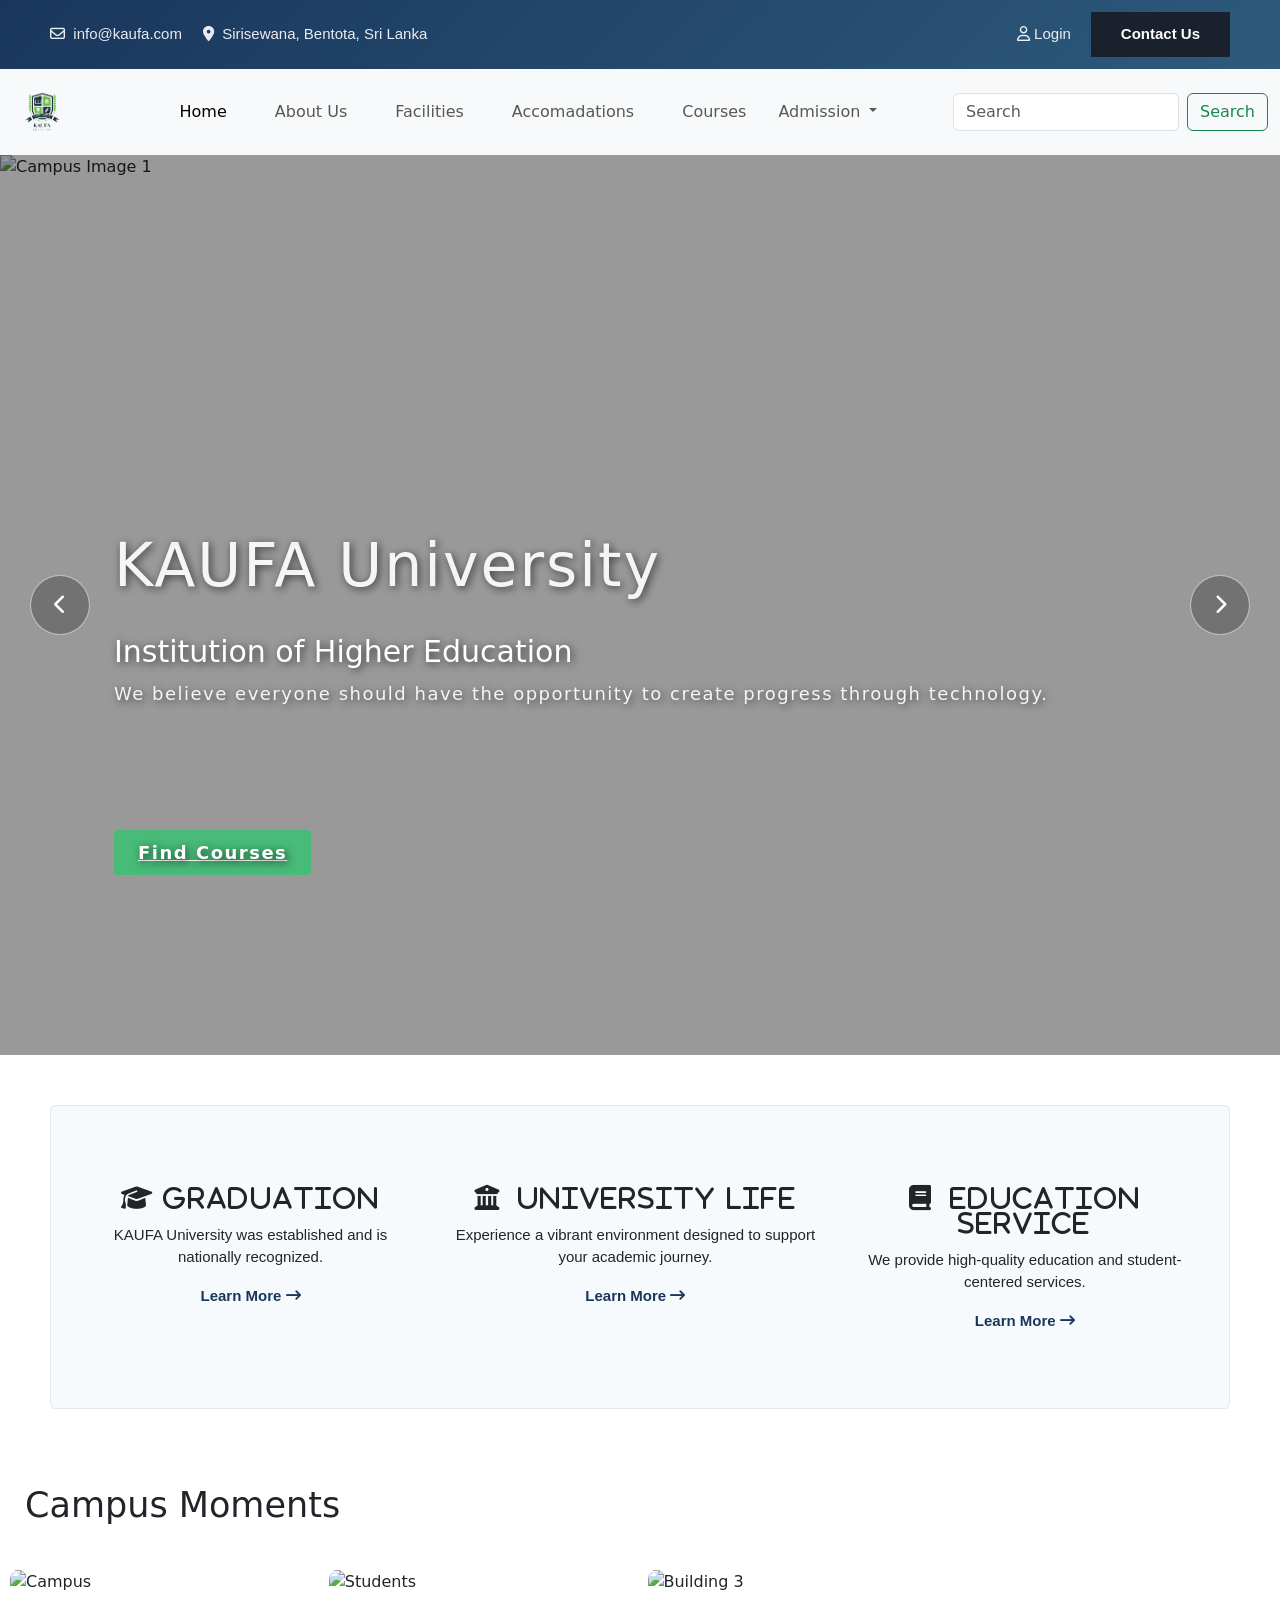
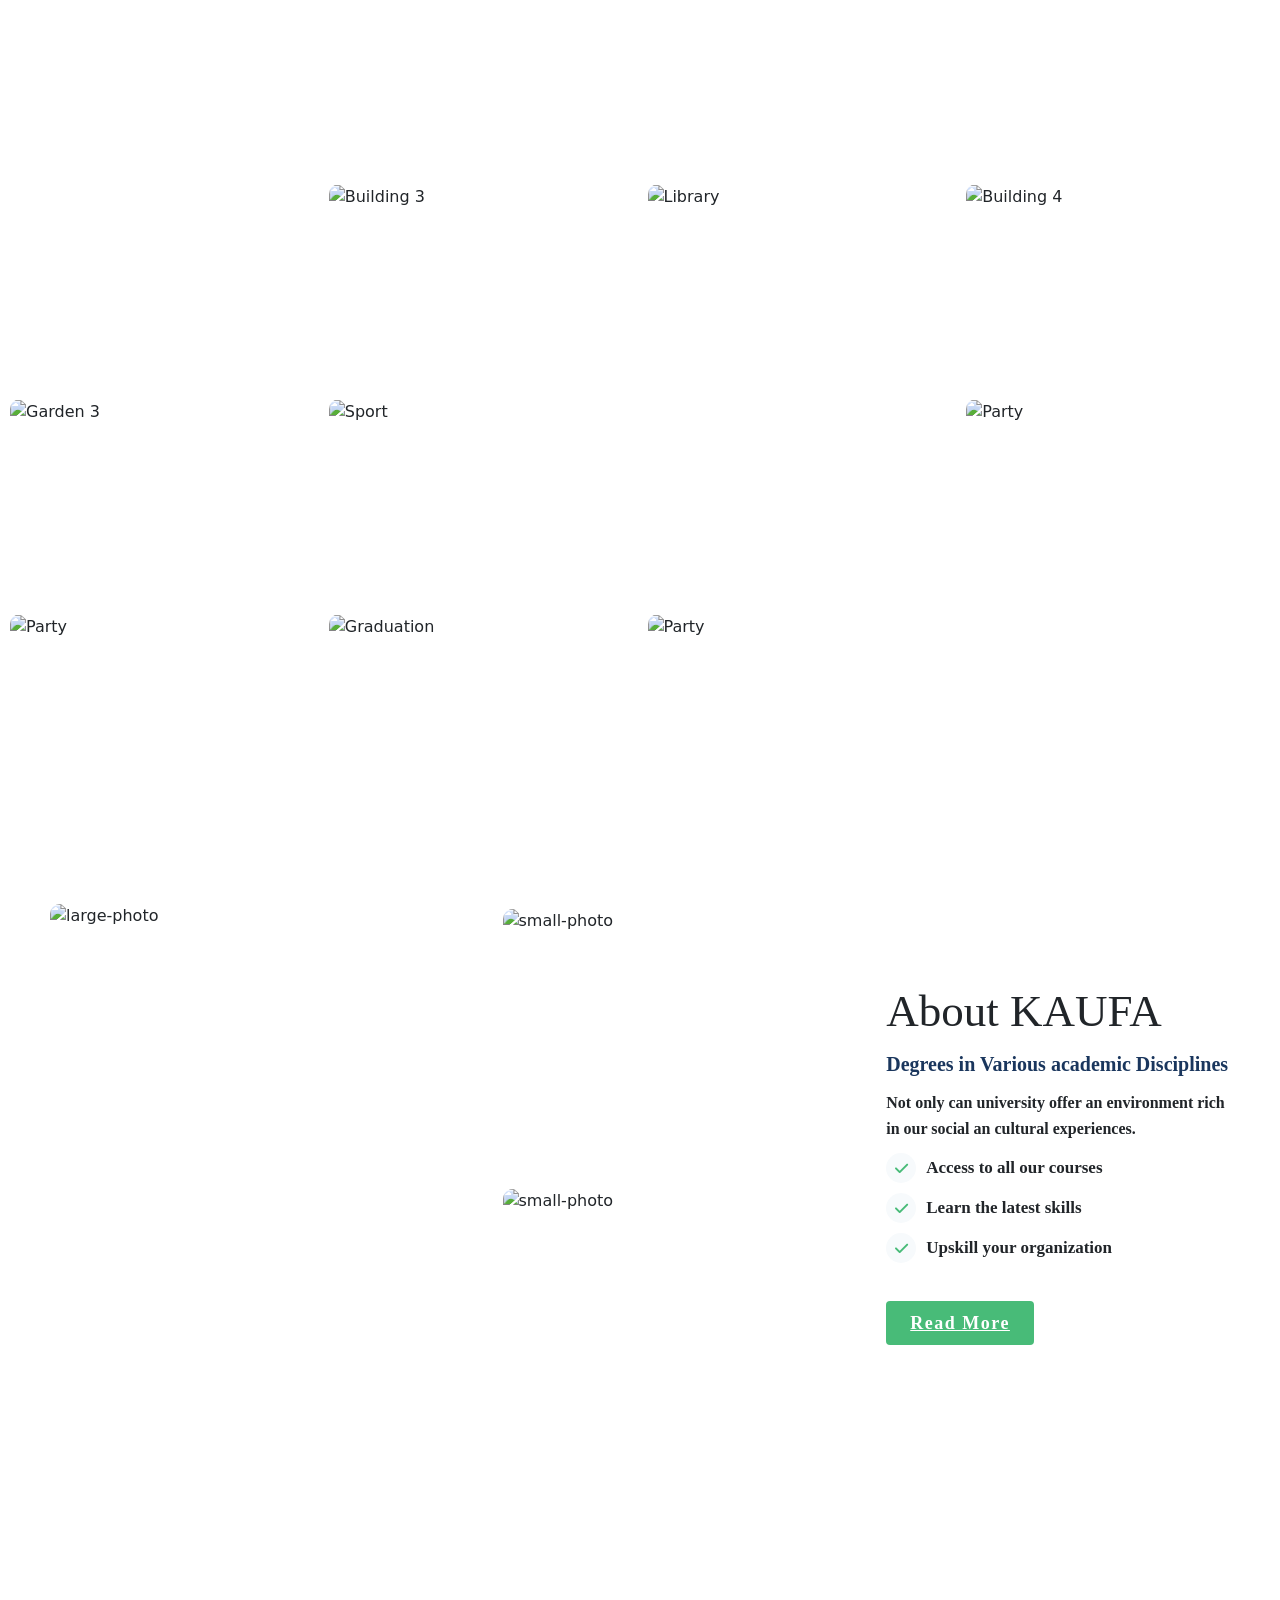
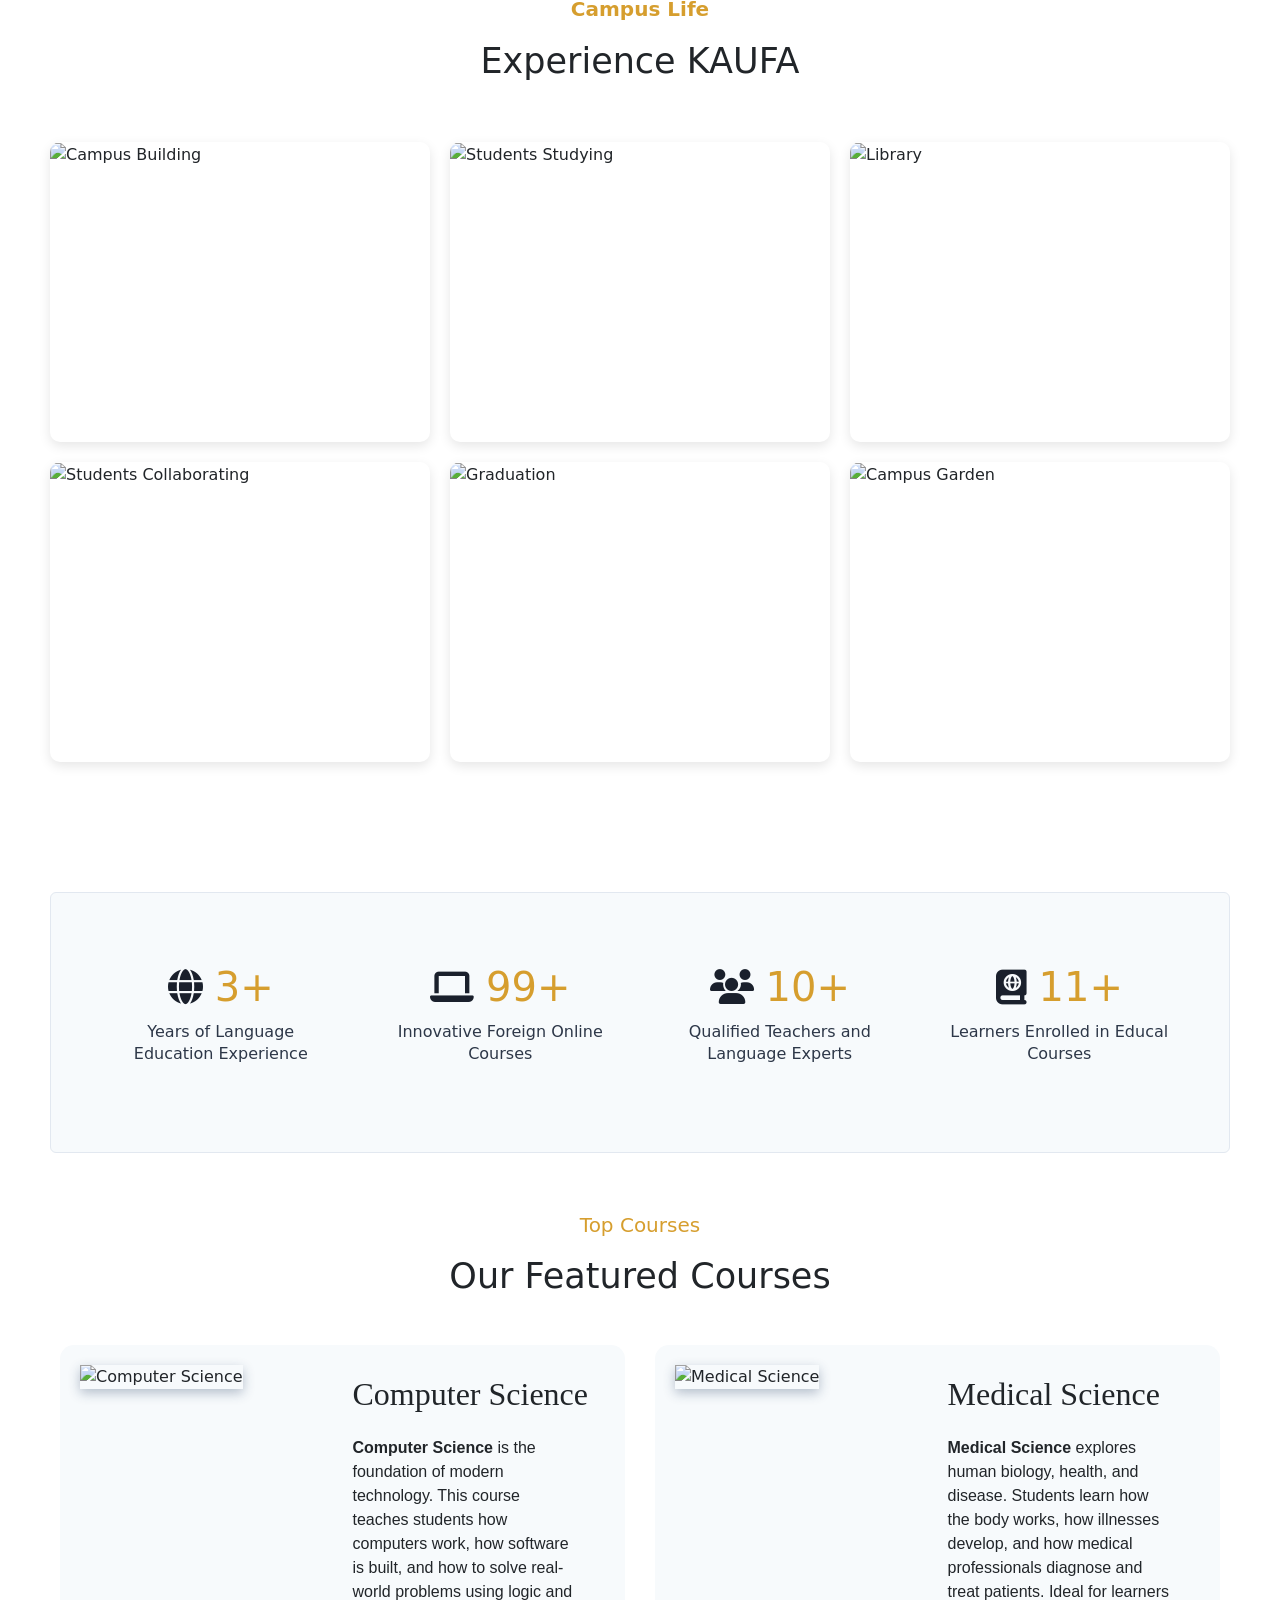
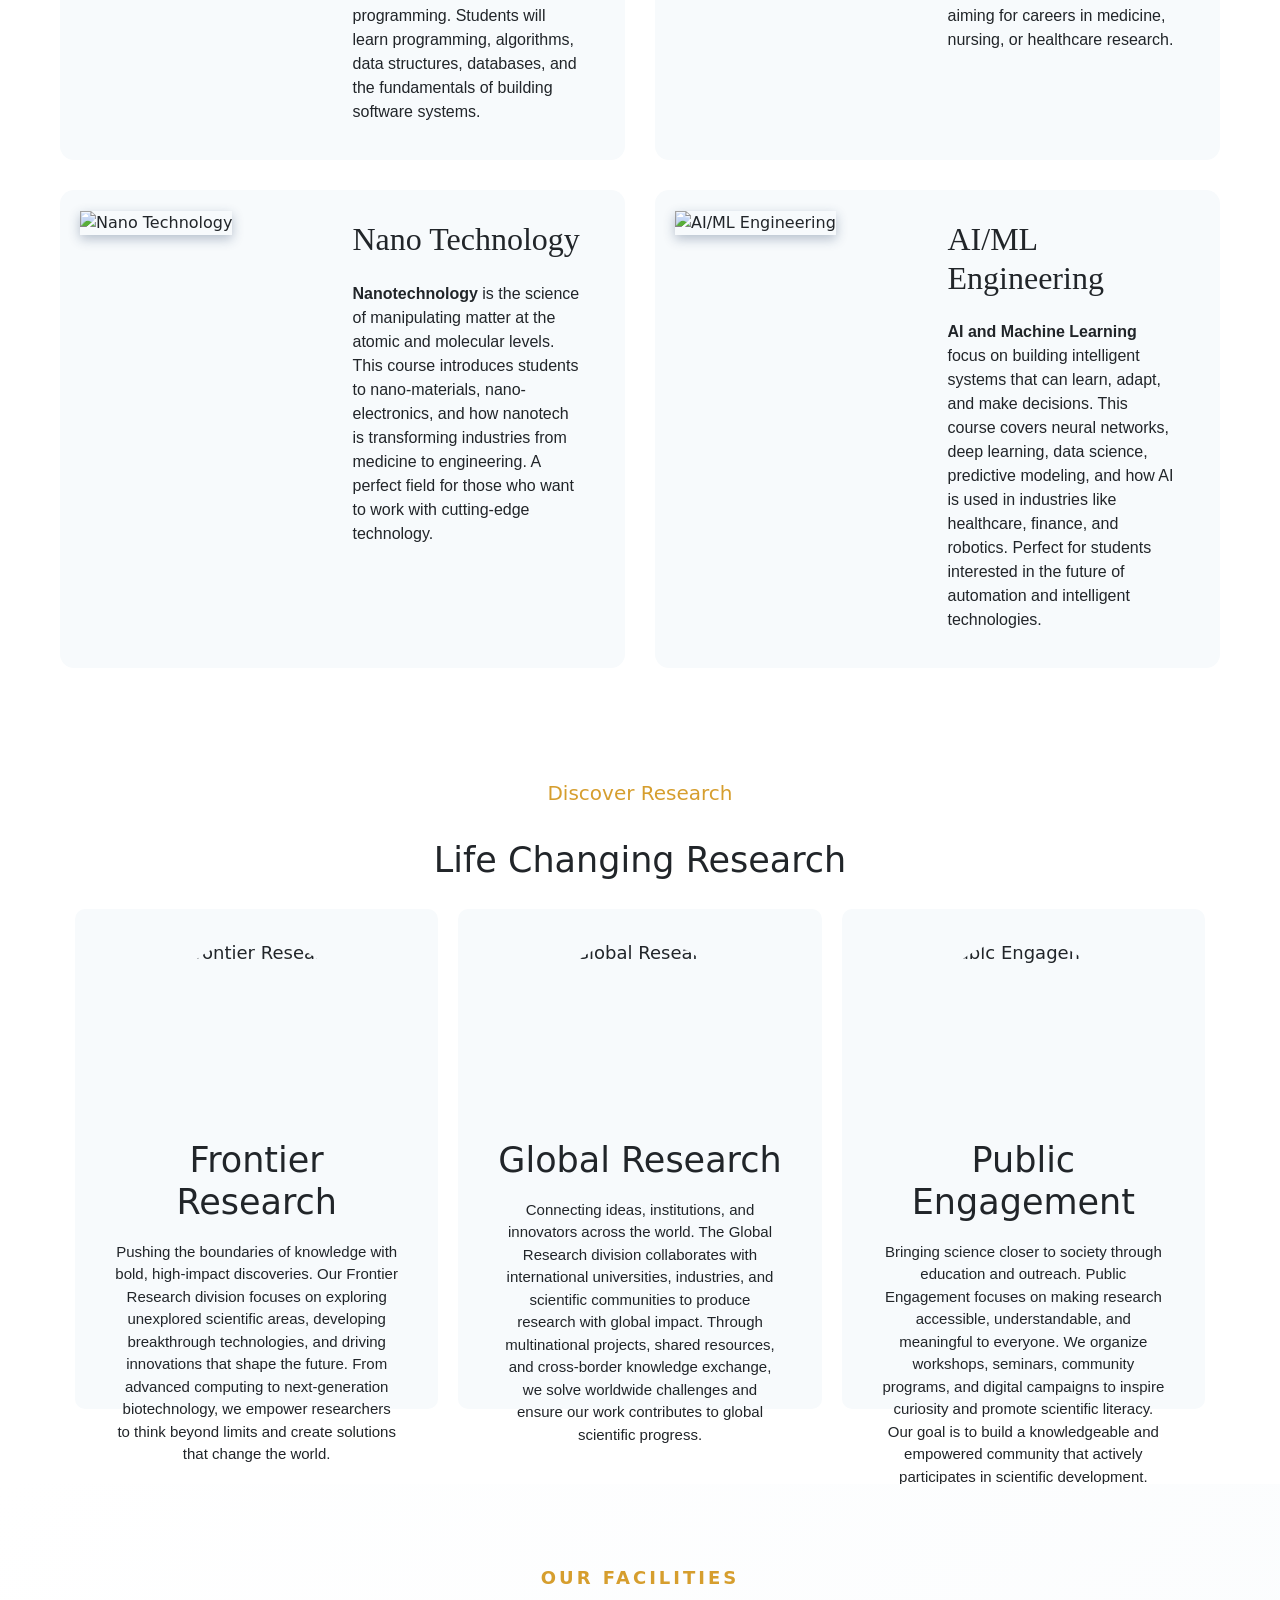
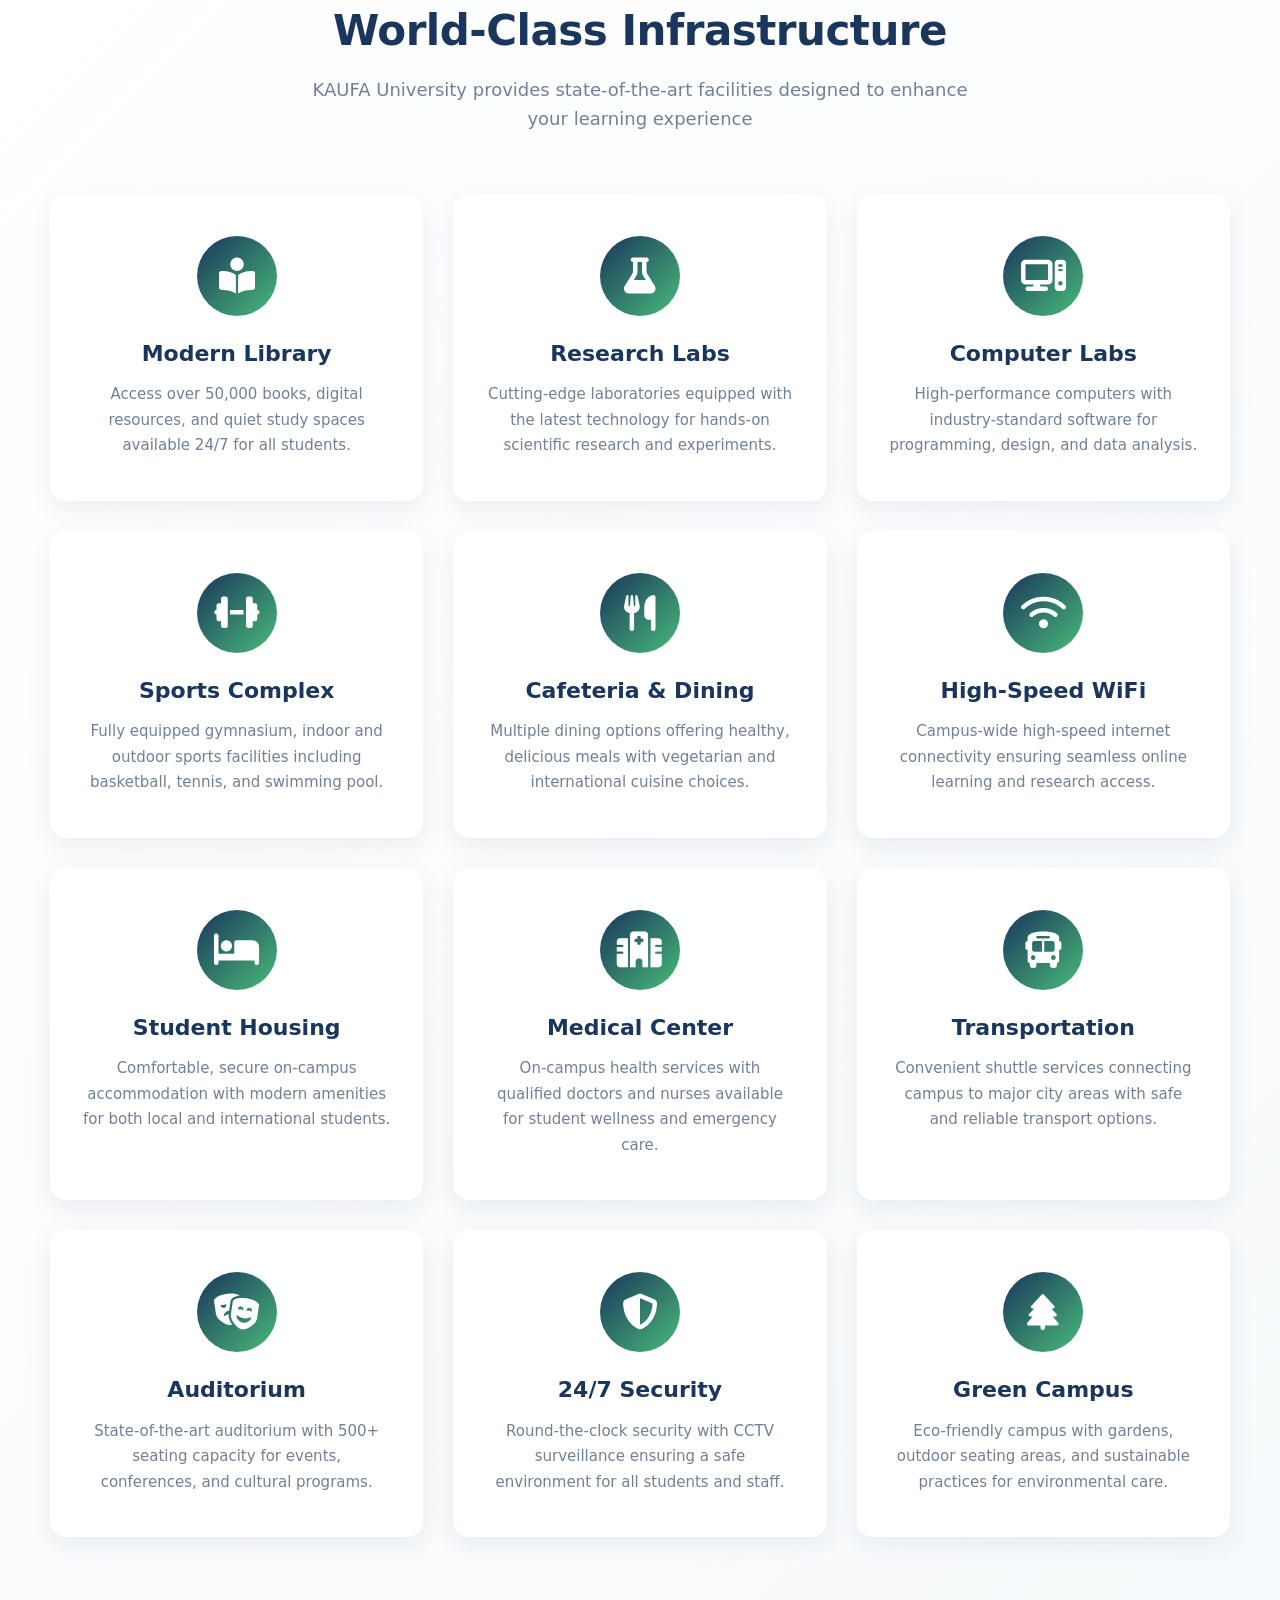
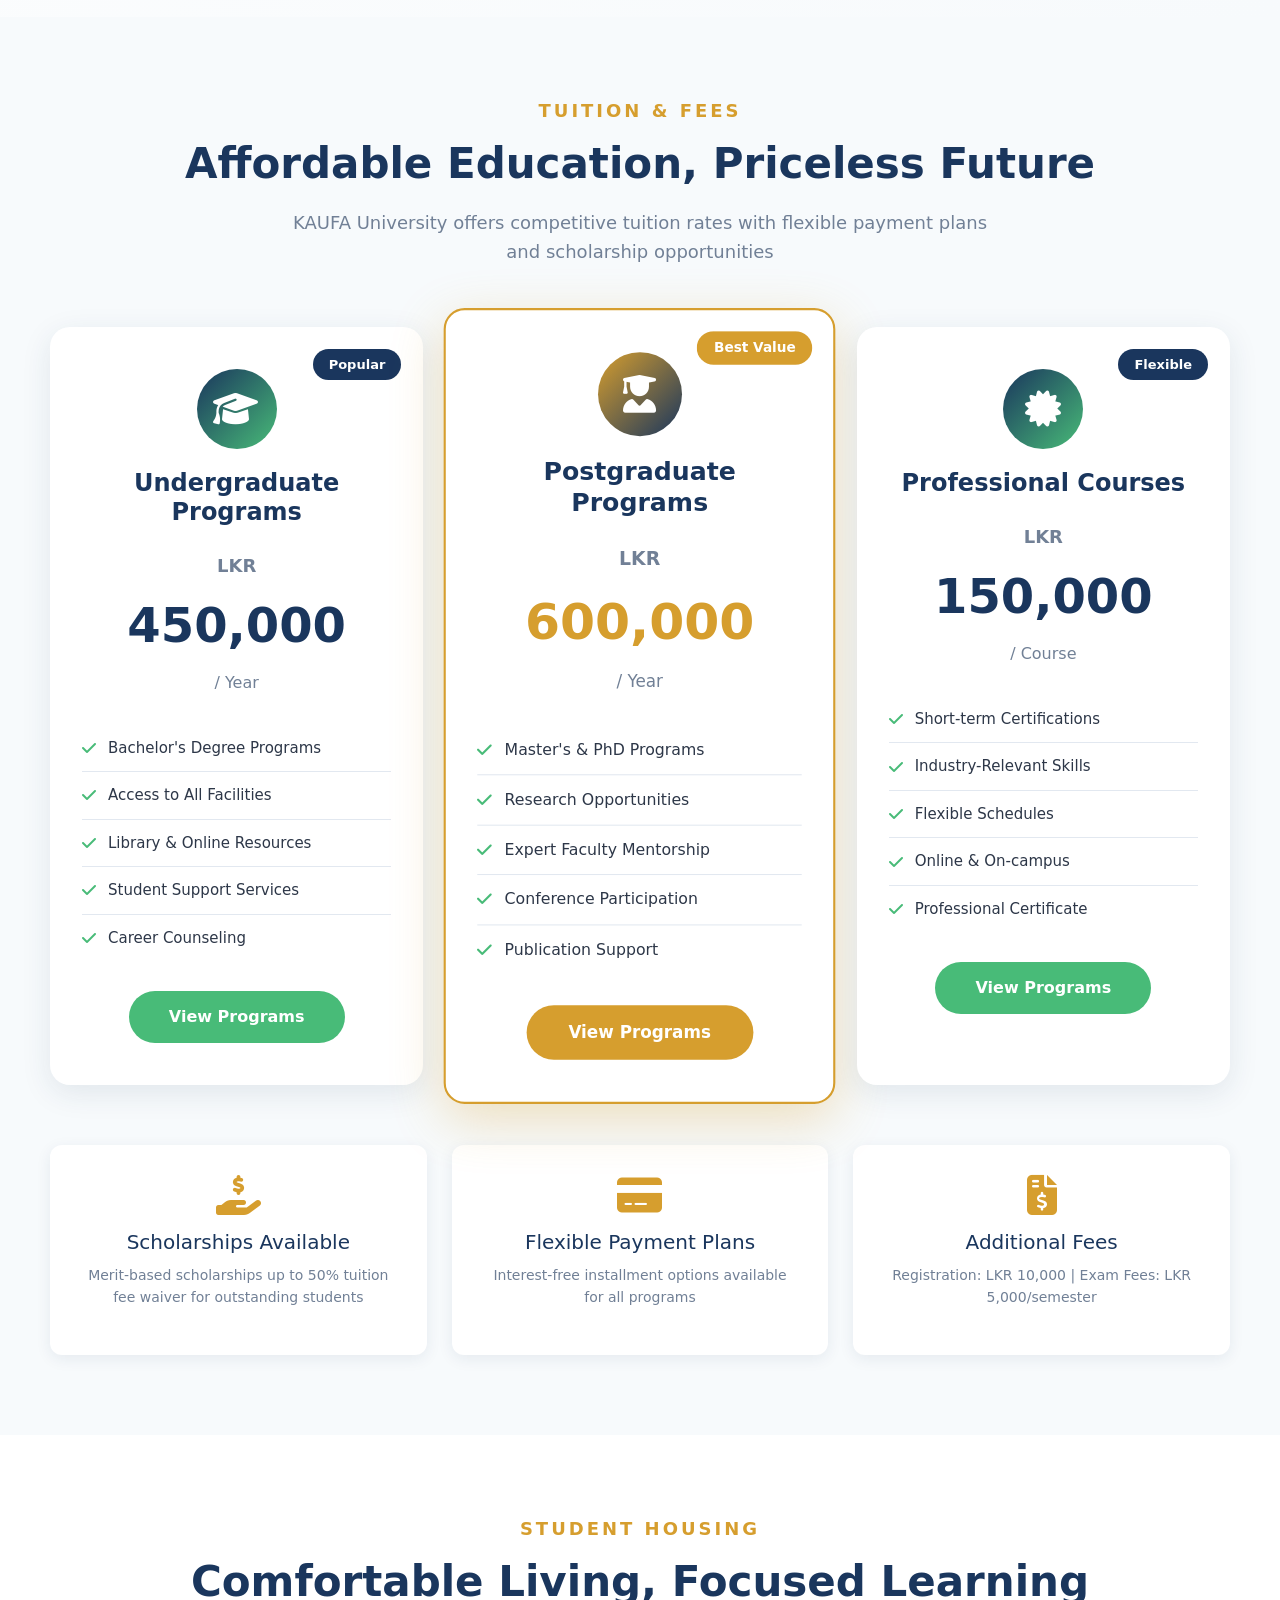
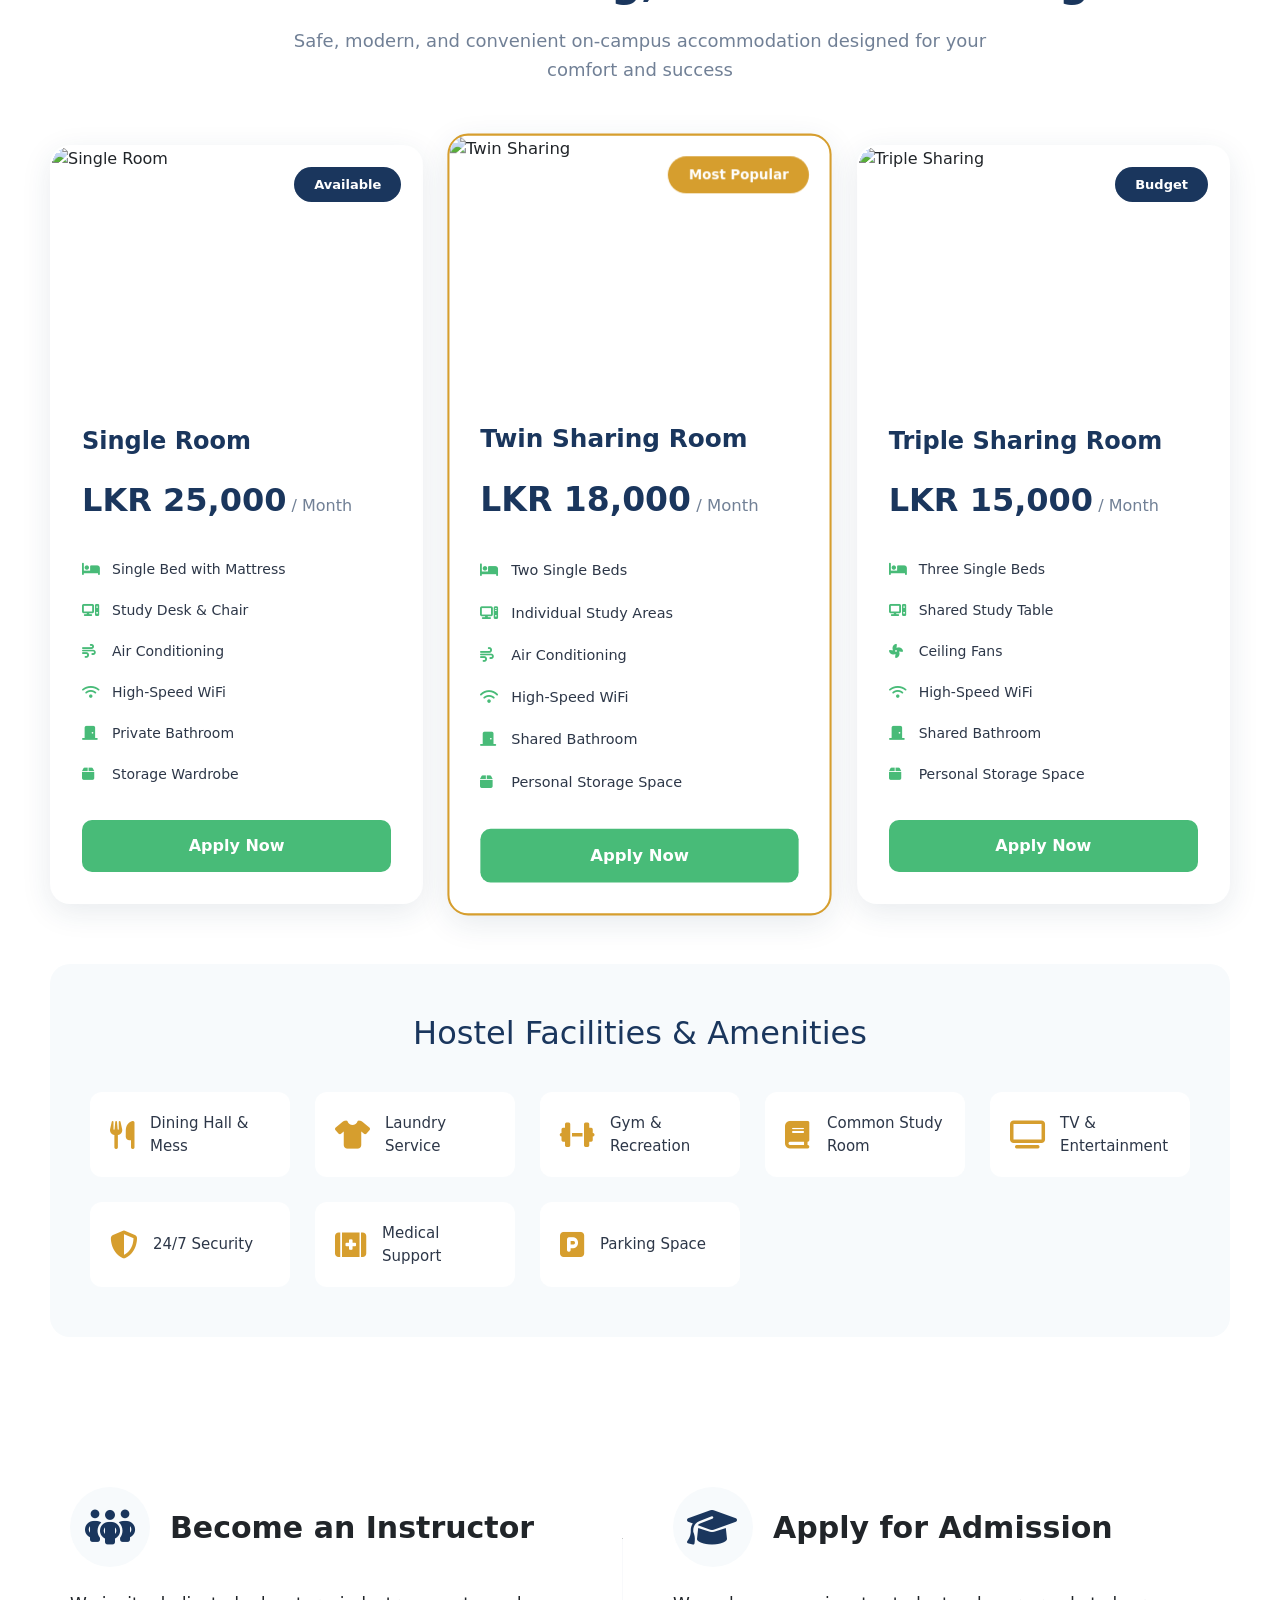
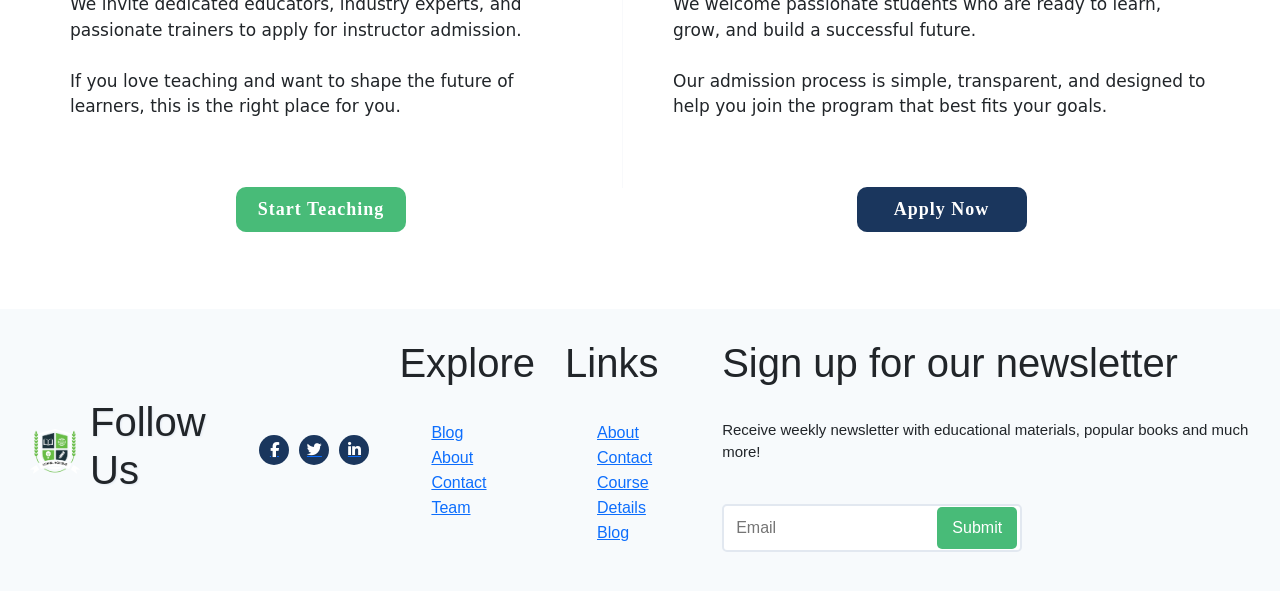
==== main.html @ 827d6838 "Initial commit" ====
<!DOCTYPE html>
<html lang="en">

<head>
    <meta charset="UTF-8">
    <meta name="viewport" content="width=device-width, initial-scale=1.0">

    <title>KAUFA - Learning Management System</title>

    <link rel="stylesheet" href="main.css">
    <script src="main.js" defer></script>

    <link rel="stylesheet" href="https://cdnjs.cloudflare.com/ajax/libs/font-awesome/6.5.2/css/all.min.css">

    <link rel="icon" type="image/png" href="2.png">
    <link href="https://cdn.jsdelivr.net/npm/bootstrap@5.3.8/dist/css/bootstrap.min.css" rel="stylesheet"
        integrity="sha384-sRIl4kxILFvY47J16cr9ZwB07vP4J8+LH7qKQnuqkuIAvNWLzeN8tE5YBujZqJLB" crossorigin="anonymous">
</head>

<body>

    <header>
        <div class="mail-location">
            <a href="mailto:info@kaufa.com"><i class="fa-regular fa-envelope"></i>&nbsp; info@kaufa.com</a>
            &nbsp;&nbsp;&nbsp;
            <a
                href="https://www.google.com/maps/place/Bentota/@6.4256562,79.9830582,14zdata=!3m1!4b1!4m6!3m5!1s0x3ae22e900168ca21:0x96c438f00a68c060!8m2!3d6.4187604!4d80.002455!16zL20vMGM3bDBn?entry=ttu&g_ep=EgoyMDI1MTEyMy4xIKXMDSoASAFQAw%3D%3D">
                <i class="fa-solid fa-location-dot"></i>&nbsp; Sirisewana, Bentota, Sri Lanka</a>
        </div>

        <div class="header-buttons">
            <div class="login-btn">
                <a href="login.html"><i class="fa-regular fa-user"></i>
                    <span>Login</span></a>
            </div>
            <a href="#contact-section"><button class="contact-btn">Contact Us</button></a>
        </div>
    </header>

    <nav class="navbar navbar-expand-lg bg-body-tertiary " >
        <div class="container-fluid">

            <a class="navbar-brand" href="main.html"><img src="1.png" alt="logo" style="height:60px; padding: 0; margin: 0;"></a>
            <button class="navbar-toggler" type="button" data-bs-toggle="collapse" data-bs-target="#navbarScroll"
                aria-controls="navbarScroll" aria-expanded="false" aria-label="Toggle navigation">
                <span class="navbar-toggler-icon"></span>
            </button>
            <div class="collapse navbar-collapse" id="navbarScroll">
                <ul class="navbar-nav mx-auto my-3 my-lg-2 navbar-nav-scroll" style="--bs-scroll-height: 170px; ">
                    <li class="nav-item mx-3">
                        <a class="nav-link active" aria-current="page" href="#home">Home</a>
                    </li>
                    <li class="nav-item mx-3">
                        <a class="nav-link" href="#about">About Us</a>
                    </li>
                    <li class="nav-item mx-3">
                        <a class="nav-link" href="#gallery-section">Facilities</a>
                    </li>
                    <li class="nav-item mx-3">
                        <a class="nav-link" href="#accommadation-section">Accomadations</a>
                    </li>
                    <li class="nav-item mx-3">
                        <a class="nav-link" href="#fees-section">Courses</a>
                    </li>
                    <li class="nav-item dropdown">
                        <a class="nav-link dropdown-toggle" href="#" role="button" data-bs-toggle="dropdown"
                            aria-expanded="false">
                            Admission
                        </a>
                        <ul class="dropdown-menu">
                            <li><a class="dropdown-item" href="#admission">Academic staff</a></li>
                            <li>
                                <hr class="dropdown-divider">
                            </li>
                            <li><a class="dropdown-item" href="#admission">Students</a></li>
                        </ul>
                    </li>
                </ul>
                <form class="d-flex" role="search">
                    <input class="form-control me-2" type="search" placeholder="Search" aria-label="Search" />
                    <button class="btn btn-outline-success" type="submit">Search</button>
                </form>
            </div>
        </div>
    </nav>

    <section id="home">
        <div class="slider">

            <div class="slide active">
                <img src="https://images.alphacoders.com/932/thumb-1920-932313.jpg" alt="Campus Image 1">
                <div class="slide-content">
                    <span>KAUFA University</span><br><br>
                    <h1>Institution of Higher Education</h1>
                    <p>We believe everyone should have the opportunity to create progress through technology.</p>
                    <br><br><br><br>
                    <a href="#courses-new" class="find-course">Find Courses</a>
                </div>
            </div>

            <div class="slide">
                <img src="https://www.ox.ac.uk/sites/files/oxford/styles/ow_medium_feature/s3/field/field_image_main/OUImages_100003_crop2.jpg?itok=IBW966Td"
                    alt="Campus Image 2">
                <div class="slide-content">
                    <span>KAUFA University</span><br><br>
                    <h1>Together we'll explore new things</h1>
                    <p>We believe everyone should have the opportunity to create progress through technology.</p>
                    <br><br><br><br>
                    <a href="#courses-new" class="find-course">Find Courses</a>
                </div>
            </div>

            <div class="slide">
                <img src="https://oxford.tours/wp-content/uploads/2022/09/oxford-university-sunset.jpg"
                    alt="Campus Image 3">
                <div class="slide-content">
                    <span>KAUFA University</span><br><br>
                    <h1>Learn without limits</h1>
                    <p>Start your learning journey with <b>KAUFA University</b>.</p><br><br><br><br>
                    <a href="#courses-new" class="find-course">Find Courses</a>
                </div>
            </div>

        </div>

        <button class="arrow arrow-left" onclick="changeSlide(-1)">
            <i class="fas fa-chevron-left"></i>
        </button>

        <button class="arrow arrow-right" onclick="changeSlide(1)">
            <i class="fas fa-chevron-right"></i>
        </button>
    </section>

    <section id="about">
        <div class="info-content">

            <div class="education">
                <i class="fa-solid fa-graduation-cap">&nbsp;Graduation</i>
                <p>KAUFA University was established and is nationally recognized.</p>
                <p><a href="blog.html">Learn More <i class="fa-solid fa-arrow-right-long"></i></a></p>
            </div>

            <div class="uni-life">
                <i class="fa-solid fa-building-columns">&nbsp; University Life</i>
                <p>Experience a vibrant environment designed to support your academic journey.</p>
                <p><a href="blog.html">Learn More <i class="fa-solid fa-arrow-right-long"></i></a></p>
            </div>

            <div class="edu-serv">
                <i class="fa-solid fa-book"> &nbsp;Education Service</i>
                <p>We provide high-quality education and student-centered services.</p>
                <p><a href="blog.html">Learn More <i class="fa-solid fa-arrow-right-long"></i></a></p>
            </div>

        </div>
        <div class="masonry-gallery">
            <h1>Campus Moments</h1>

            <div class="masonry-grid">
                <div class="masonry-item tall">
                    <img src="https://media.istockphoto.com/id/1779070756/photo/two-university-students-walk-down-campus-stairs.jpg?s=612x612&w=0&k=20&c=N7d2_6_aoPReJd9b6fUMG9xWwEj-yX9UG-qjdcIxws0="
                        alt="Campus" loading="lazy">
                </div>
                <div class="masonry-item">
                    <img src="https://www.usnews.com/dims4/USNEWS/79eb9d6/2147483647/thumbnail/970x647/quality/85/?url=https%3A%2F%2Fwww.usnews.com%2Fcmsmedia%2F9b%2F5a%2Fc2f5a4f84960a66aa9276432b51b%2Fgettyimages-1478520911.jpg"
                        alt="Students" loading="lazy">
                </div>
                <div class="masonry-item wide">
                    <img src="https://images.shiksha.com/mediadata/images/1533799020php51QuI1.jpeg" alt="Building 3" loading="lazy">
                </div>
                <div class="masonry-item">
                    <img src="https://erudera.com/media/images/2021_11_University-of-Washington.original.jpg"
                        alt="Building 3" loading="lazy">
                </div>
                <div class="masonry-item tall">
                    <img src="https://www.ox.ac.uk/sites/files/oxford/Library.jpg"
                        alt="Library" loading="lazy">
                </div>
                <div class="masonry-item">
                    <img src="https://illinois.edu/wp-content/uploads/2025/10/foellinger-auditorium-1024x682.jpeg"
                        alt="Building 4" loading="lazy">
                </div>
                <div class="masonry-item">
                    <img src="https://dynamic-media-cdn.tripadvisor.com/media/photo-o/16/1d/dc/f3/the-university-of-oxford.jpg?w=1200&h=-1&s=1"
                        alt="Garden 3" loading="lazy">
                </div>
                <div class="masonry-item">
                    <img src="https://www.mytutor.co.uk/blog/wp-content/uploads/2023/01/sport.jpeg" alt="Sport" loading="lazy">
                </div>
                <div class="masonry-item">
                    <img src="https://business.stthomas.edu/_media-library/opus-edge/events/images/opus-college-business-comedian-speaker.jpg"
                        alt="Party" loading="lazy">
                </div>
                <div class="masonry-item">
                    <img src="https://www.newcastle.edu.au/__data/assets/image/0009/1033947/events-header-nov-2024.jpg"
                        alt="Party" loading="lazy">
                </div>
                <div class="masonry-item">
                    <img src="https://events.gsu.edu/files/2024/08/commencement_cvc_poster-1080x720.jpg"
                        alt="Graduation" loading="lazy">
                </div>
                <div class="masonry-item">
                    <img src="https://www.qmul.ac.uk/media/qmul/undergraduate/openday/images/UG-Open-Day-800x800.jpg"
                        alt="Party" loading="lazy">
                </div>

            </div>
            </div>
        </section>






        <section class="photo-layout">

            <img src="https://wallpaperaccess.com/full/6592911.jpg" alt="large-photo" class="large-photo" loading="lazy">

            <div class="right-stack">
                <img src="https://students.duke.edu/wp-content/uploads/2022/06/Aug22_DI9A4560x-1.jpg" alt="small-photo"
                    class="small-photo" loading="lazy">
                <img src="https://www.cardiff.ac.uk/__data/assets/image/0018/480015/chemistry-students-in-lecture-theatre.jpeg"
                    alt="small-photo" class="small-photo" loading="lazy">
            </div>

            <div class="photo-content">
                <h1>About KAUFA</h1>
                <p class="topic">Degrees in Various academic Disciplines</p>
                <p>Not only can university offer an environment rich in our social an cultural experiences.</p>
                <div class="check-item">
                    <i class="fa-solid fa-check"></i>
                    <span>Access to all our courses</span>
                </div>

                <div class="check-item">
                    <i class="fa-solid fa-check"></i>
                    <span>Learn the latest skills</span>
                </div>

                <div class="check-item">
                    <i class="fa-solid fa-check"></i>
                    <span>Upskill your organization</span>
                </div>
                <a href="blog.html" class="read-more">Read More</a>

            </div>
        </section>
    </section>




    <section class="gallery-section" id="gallery-section">
        <p class="topic">Campus Life</p>
        <h1>Experience KAUFA</h1>

        <div class="gallery-grid">
            <div class="gallery-item">
                <img src="https://highambition.org/wp-content/uploads/2025/05/av_imagen.jpeg" alt="Campus Building" loading="lazy">
                <div class="gallery-overlay">
                    <h3>Modern Campus</h3>
                    <p>State-of-the-art facilities</p>
                </div>
            </div>

            <div class="gallery-item">
                <img src="https://images.unsplash.com/photo-1571260899304-425eee4c7efc?w=800" alt="Students Studying" loading="lazy">
                <div class="gallery-overlay">
                    <h3>Student Life</h3>
                    <p>Collaborative learning environment</p>
                </div>
            </div>

            <div class="gallery-item">
                <img src="https://images.unsplash.com/photo-1498243691581-b145c3f54a5a?w=800" alt="Library" loading="lazy">
                <div class="gallery-overlay">
                    <h3>Library</h3>
                    <p>Extensive research resources</p>
                </div>
            </div>

            <div class="gallery-item">
                <img src="https://images.unsplash.com/photo-1522202176988-66273c2fd55f?w=800"
                    alt="Students Collaborating" loading="lazy">
                <div class="gallery-overlay">
                    <h3>Teamwork</h3>
                    <p>Building future leaders</p>
                </div>
            </div>

            <div class="gallery-item">
                <img src="https://images.unsplash.com/photo-1541339907198-e08756dedf3f?w=800" alt="Graduation" loading="lazy">
                <div class="gallery-overlay">
                    <h3>Graduation</h3>
                    <p>Celebrating success</p>
                </div>
            </div>

            <div class="gallery-item">
                <img src="https://images.stockcake.com/public/e/6/4/e6402010-95fa-4334-9027-cd084e4a5b79_large/campus-green-building-stockcake.jpg"
                    alt="Campus Garden" loading="lazy">
                <div class="gallery-overlay">
                    <h3>Green Campus</h3>
                    <p>Nature and learning combined</p>
                </div>
            </div>
        </div>
    </section>



    <section class="stats-row">
        <div class="stat-box">
            <div class="top">
                <i class="fa-solid fa-globe"></i>
                <h2>3+</h2>
            </div>
            <p>Years of Language Education Experience</p>
        </div>

        <div class="stat-box">
            <div class="top">
                <i class="fa-solid fa-laptop"></i>
                <h2>99+</h2>
            </div>
            <p>Innovative Foreign Online Courses</p>
        </div>

        <div class="stat-box">
            <div class="top">
                <i class="fa-solid fa-users"></i>
                <h2>10+</h2>
            </div>
            <p>Qualified Teachers and Language Experts</p>
        </div>

        <div class="stat-box">
            <div class="top">
                <i class="fa-solid fa-book-atlas"></i>
                <h2>11+</h2>
            </div>
            <p>Learners Enrolled in Educal Courses</p>
        </div>
    </section>



    <section class="courses-new" id="courses-new">
        <h3>Top Courses</h3>
        <h1>Our Featured Courses</h1>

        <div class="course-image">
            <div class="course-image-grid">
                <div class="img1">
                    <img src="https://www.bucknell.edu/sites/default/files/styles/2_1_l/public/libris/C00001GOQFVeT0YE/G0000xGr1JWPRvo0/CompSci059.jpg"
                        alt="Computer Science" loading="lazy">
                </div>
                <div class="img">
                    <h2>Computer Science</h2>
                    <p><b>Computer Science</b> is the foundation of modern technology. This course teaches students how
                        computers work, how software is built, and how to solve real-world problems using logic and
                        programming.
                        Students will learn programming, algorithms, data structures, databases, and the fundamentals of
                        building software systems.</p>
                </div>

            </div>
            <div class="course-image-grid">
                <div class="img1">
                    <img src="https://physiciansallianceofconnecticut.com/wp-content/uploads/2024/12/AdobeStock_174687350-scaled.jpeg"
                        alt="Medical Science" loading="lazy">
                </div>
                <div class="img">
                    <h2>Medical Science</h2>
                    <p><b>Medical Science</b> explores human biology, health, and disease.
                        Students learn how the body works, how illnesses develop, and how medical professionals diagnose
                        and treat patients.
                        Ideal for learners aiming for careers in medicine, nursing, or healthcare research.</p>
                </div>
            </div>
            <div class="course-image-grid">
                <div class="img1">
                    <img src="https://micronanoeducation.org/wp-content/uploads/2021/02/NREL-Scientist-Using-Nanotechnology-MBE-System-_MNT-EC-1.jpg"
                        alt="Nano Technology" loading="lazy">
                </div>
                <div class="img">
                    <h2>Nano Technology</h2>
                    <p><b>Nanotechnology</b> is the science of manipulating matter at the atomic and molecular levels.
                        This course introduces students to nano-materials, nano-electronics, and how nanotech is
                        transforming industries from medicine to engineering.
                        A perfect field for those who want to work with cutting-edge technology.</p>
                </div>
            </div>
            <div class="course-image-grid">
                <div class="img1">
                    <img src="https://img.freepik.com/premium-photo/future-artificial-intelligence-robot-network-system-background_432372-88.jpg"
                        alt="AI/ML Engineering" loading="lazy">
                </div>
                <div class="img">
                    <h2>AI/ML Engineering</h2>
                    <p><b>AI and Machine Learning </b>focus on building intelligent systems that can learn, adapt, and
                        make
                        decisions.
                        This course covers neural networks, deep learning, data science, predictive modeling, and how AI
                        is used in industries like healthcare, finance, and robotics.
                        Perfect for students interested in the future of automation and intelligent technologies.</p>
                </div>
            </div>

        </div>

    </section>



    <section class="research">
        <p class="topic">Discover Research</p>
        <h1>Life Changing Research</h1>

        <div class="research-section">

            <div class="research-grid">

                <img src="https://meet.nyu.edu/wp-content/uploads/2022/11/15-0610_AB_7727-scaled.jpg"
                    alt="Frontier Research" loading="lazy">
                <h1>Frontier Research</h1>
                <p>Pushing the boundaries of knowledge with bold, high-impact discoveries.
                    Our Frontier Research division focuses on exploring unexplored scientific areas, developing
                    breakthrough technologies, and driving innovations that shape the future. From advanced computing to
                    next-generation biotechnology, we empower researchers to think beyond limits and create solutions
                    that change the world.</p>

            </div>

            <div class="research-grid">

                <img src="https://labos.co/wp-content/uploads/2025/04/LIS-Enables-Global-Teams.jpg"
                    alt="Global Research" loading="lazy">
                <h1>Global Research</h1>
                <p>Connecting ideas, institutions, and innovators across the world.
                    The Global Research division collaborates with international universities, industries, and
                    scientific communities to produce research with global impact. Through multinational projects,
                    shared resources, and cross-border knowledge exchange, we solve worldwide challenges and ensure our
                    work contributes to global scientific progress.</p>

            </div>

            <div class="research-grid">

                <img src="https://blogs.bath.ac.uk/publicengagement/wp-content/uploads/sites/130/2019/07/Blog-image-5-1200x692.jpg"
                    alt="Publc Engagement" loading="lazy">
                <h1>Public Engagement</h1>
                <p>Bringing science closer to society through education and outreach.
                    Public Engagement focuses on making research accessible, understandable, and meaningful to everyone.
                    We organize workshops, seminars, community programs, and digital campaigns to inspire curiosity and
                    promote scientific literacy. Our goal is to build a knowledgeable and empowered community that
                    actively participates in scientific development.</p>

            </div>

        </div>

    </section>



    <section class="facilities-section">
        <p class="topic">Our Facilities</p>
        <h1>World-Class Infrastructure</h1>
        <p class="subtitle">KAUFA University provides state-of-the-art facilities designed to enhance your learning
            experience</p>

        <div class="facilities-grid">

            <div class="facility-card">
                <div class="facility-icon">
                    <i class="fa-solid fa-book-open-reader"></i>
                </div>
                <h3>Modern Library</h3>
                <p>Access over 50,000 books, digital resources, and quiet study spaces available 24/7 for all students.
                </p>
            </div>

            <div class="facility-card">
                <div class="facility-icon">
                    <i class="fa-solid fa-flask"></i>
                </div>
                <h3>Research Labs</h3>
                <p>Cutting-edge laboratories equipped with the latest technology for hands-on scientific research and
                    experiments.</p>
            </div>

            <div class="facility-card">
                <div class="facility-icon">
                    <i class="fa-solid fa-computer"></i>
                </div>
                <h3>Computer Labs</h3>
                <p>High-performance computers with industry-standard software for programming, design, and data
                    analysis.</p>
            </div>

            <div class="facility-card">
                <div class="facility-icon">
                    <i class="fa-solid fa-dumbbell"></i>
                </div>
                <h3>Sports Complex</h3>
                <p>Fully equipped gymnasium, indoor and outdoor sports facilities including basketball, tennis, and
                    swimming pool.</p>
            </div>

            <div class="facility-card">
                <div class="facility-icon">
                    <i class="fa-solid fa-utensils"></i>
                </div>
                <h3>Cafeteria & Dining</h3>
                <p>Multiple dining options offering healthy, delicious meals with vegetarian and international cuisine
                    choices.</p>
            </div>

            <div class="facility-card">
                <div class="facility-icon">
                    <i class="fa-solid fa-wifi"></i>
                </div>
                <h3>High-Speed WiFi</h3>
                <p>Campus-wide high-speed internet connectivity ensuring seamless online learning and research access.
                </p>
            </div>

            <div class="facility-card">
                <div class="facility-icon">
                    <i class="fa-solid fa-bed"></i>
                </div>
                <h3>Student Housing</h3>
                <p>Comfortable, secure on-campus accommodation with modern amenities for both local and international
                    students.</p>
            </div>

            <div class="facility-card">
                <div class="facility-icon">
                    <i class="fa-solid fa-hospital"></i>
                </div>
                <h3>Medical Center</h3>
                <p>On-campus health services with qualified doctors and nurses available for student wellness and
                    emergency care.</p>
            </div>

            <div class="facility-card">
                <div class="facility-icon">
                    <i class="fa-solid fa-bus"></i>
                </div>
                <h3>Transportation</h3>
                <p>Convenient shuttle services connecting campus to major city areas with safe and reliable transport
                    options.</p>
            </div>

            <div class="facility-card">
                <div class="facility-icon">
                    <i class="fa-solid fa-theater-masks"></i>
                </div>
                <h3>Auditorium</h3>
                <p>State-of-the-art auditorium with 500+ seating capacity for events, conferences, and cultural
                    programs.</p>
            </div>

            <div class="facility-card">
                <div class="facility-icon">
                    <i class="fa-solid fa-shield-halved"></i>
                </div>
                <h3>24/7 Security</h3>
                <p>Round-the-clock security with CCTV surveillance ensuring a safe environment for all students and
                    staff.</p>
            </div>

            <div class="facility-card">
                <div class="facility-icon">
                    <i class="fa-solid fa-tree"></i>
                </div>
                <h3>Green Campus</h3>
                <p>Eco-friendly campus with gardens, outdoor seating areas, and sustainable practices for environmental
                    care.</p>
            </div>

        </div>
    </section>



    <section class="fees-section" id="fees-section">
        <p class="topic">Tuition & Fees</p>
        <h1>Affordable Education, Priceless Future</h1>
        <p class="subtitle">KAUFA University offers competitive tuition rates with flexible payment plans and
            scholarship opportunities</p>

        <div class="fees-grid">

            <div class="fee-card">
                <div class="fee-badge">Popular</div>
                <div class="fee-icon">
                    <i class="fa-solid fa-graduation-cap"></i>
                </div>
                <h3>Undergraduate Programs</h3>
                <div class="fee-price">
                    <span class="currency">LKR</span>
                    <span class="amount">450,000</span>
                    <span class="period">/ Year</span>
                </div>
                <ul class="fee-features">
                    <li><i class="fa-solid fa-check"></i> Bachelor's Degree Programs</li>
                    <li><i class="fa-solid fa-check"></i> Access to All Facilities</li>
                    <li><i class="fa-solid fa-check"></i> Library & Online Resources</li>
                    <li><i class="fa-solid fa-check"></i> Student Support Services</li>
                    <li><i class="fa-solid fa-check"></i> Career Counseling</li>
                </ul>
                <a href="course.html" class="fee-btn">View Programs</a>
            </div>

            <div class="fee-card featured">
                <div class="fee-badge best">Best Value</div>
                <div class="fee-icon">
                    <i class="fa-solid fa-user-graduate"></i>
                </div>
                <h3>Postgraduate Programs</h3>
                <div class="fee-price">
                    <span class="currency">LKR</span>
                    <span class="amount">600,000</span>
                    <span class="period">/ Year</span>
                </div>
                <ul class="fee-features">
                    <li><i class="fa-solid fa-check"></i> Master's & PhD Programs</li>
                    <li><i class="fa-solid fa-check"></i> Research Opportunities</li>
                    <li><i class="fa-solid fa-check"></i> Expert Faculty Mentorship</li>
                    <li><i class="fa-solid fa-check"></i> Conference Participation</li>
                    <li><i class="fa-solid fa-check"></i> Publication Support</li>
                </ul>
                <a href="course.html" class="fee-btn">View Programs</a>
            </div>

            <div class="fee-card">
                <div class="fee-badge">Flexible</div>
                <div class="fee-icon">
                    <i class="fa-solid fa-certificate"></i>
                </div>
                <h3>Professional Courses</h3>
                <div class="fee-price">
                    <span class="currency">LKR</span>
                    <span class="amount">150,000</span>
                    <span class="period">/ Course</span>
                </div>
                <ul class="fee-features">
                    <li><i class="fa-solid fa-check"></i> Short-term Certifications</li>
                    <li><i class="fa-solid fa-check"></i> Industry-Relevant Skills</li>
                    <li><i class="fa-solid fa-check"></i> Flexible Schedules</li>
                    <li><i class="fa-solid fa-check"></i> Online & On-campus</li>
                    <li><i class="fa-solid fa-check"></i> Professional Certificate</li>
                </ul>
                <a href="course.html" class="fee-btn">View Programs</a>
            </div>

        </div>

        <div class="fees-info">
            <div class="info-box">
                <i class="fa-solid fa-hand-holding-dollar"></i>
                <h4>Scholarships Available</h4>
                <p>Merit-based scholarships up to 50% tuition fee waiver for outstanding students</p>
            </div>
            <div class="info-box">
                <i class="fa-solid fa-credit-card"></i>
                <h4>Flexible Payment Plans</h4>
                <p>Interest-free installment options available for all programs</p>
            </div>
            <div class="info-box">
                <i class="fa-solid fa-file-invoice-dollar"></i>
                <h4>Additional Fees</h4>
                <p>Registration: LKR 10,000 | Exam Fees: LKR 5,000/semester</p>
            </div>
        </div>
    </section>
    <section class="accommodation-section" id="accommadation-section">
        <p class="topic">Student Housing</p>
        <h1>Comfortable Living, Focused Learning</h1>
        <p class="subtitle">Safe, modern, and convenient on-campus accommodation designed for your comfort and success
        </p>

        <div class="accommodation-grid">

            <div class="accommodation-card">
                <div class="accommodation-image">
                    <img src="https://images.unsplash.com/photo-1555854877-bab0e564b8d5?w=800" alt="Single Room">
                    <div class="accommodation-badge">Available</div>
                </div>
                <div class="accommodation-content">
                    <h3>Single Room</h3>
                    <div class="accommodation-price">
                        <span class="price">LKR 25,000</span>
                        <span class="period">/ Month</span>
                    </div>
                    <ul class="accommodation-features">
                        <li><i class="fa-solid fa-bed"></i> Single Bed with Mattress</li>
                        <li><i class="fa-solid fa-computer"></i> Study Desk & Chair</li>
                        <li><i class="fa-solid fa-wind"></i> Air Conditioning</li>
                        <li><i class="fa-solid fa-wifi"></i> High-Speed WiFi</li>
                        <li><i class="fa-solid fa-door-closed"></i> Private Bathroom</li>
                        <li><i class="fa-solid fa-box"></i> Storage Wardrobe</li>
                    </ul>
                    <a href="STDregister.html" class="accommodation-btn">Apply Now</a>
                </div>
            </div>

            <div class="accommodation-card featured">
                <div class="accommodation-image">
                    <img src="https://images.unsplash.com/photo-1631049307264-da0ec9d70304?w=800" alt="Twin Sharing">
                    <div class="accommodation-badge popular">Most Popular</div>
                </div>
                <div class="accommodation-content">
                    <h3>Twin Sharing Room</h3>
                    <div class="accommodation-price">
                        <span class="price">LKR 18,000</span>
                        <span class="period">/ Month</span>
                    </div>
                    <ul class="accommodation-features">
                        <li><i class="fa-solid fa-bed"></i> Two Single Beds</li>
                        <li><i class="fa-solid fa-computer"></i> Individual Study Areas</li>
                        <li><i class="fa-solid fa-wind"></i> Air Conditioning</li>
                        <li><i class="fa-solid fa-wifi"></i> High-Speed WiFi</li>
                        <li><i class="fa-solid fa-door-closed"></i> Shared Bathroom</li>
                        <li><i class="fa-solid fa-box"></i> Personal Storage Space</li>
                    </ul>
                    <a href="STDregister.html" class="accommodation-btn">Apply Now</a>
                </div>
            </div>

            <div class="accommodation-card">
                <div class="accommodation-image">
                    <img src="https://images.unsplash.com/photo-1522771739844-6a9f6d5f14af?w=800" alt="Triple Sharing">
                    <div class="accommodation-badge">Budget</div>
                </div>
                <div class="accommodation-content">
                    <h3>Triple Sharing Room</h3>
                    <div class="accommodation-price">
                        <span class="price">LKR 15,000</span>
                        <span class="period">/ Month</span>
                    </div>
                    <ul class="accommodation-features">
                        <li><i class="fa-solid fa-bed"></i> Three Single Beds</li>
                        <li><i class="fa-solid fa-computer"></i> Shared Study Table</li>
                        <li><i class="fa-solid fa-fan"></i> Ceiling Fans</li>
                        <li><i class="fa-solid fa-wifi"></i> High-Speed WiFi</li>
                        <li><i class="fa-solid fa-door-closed"></i> Shared Bathroom</li>
                        <li><i class="fa-solid fa-box"></i> Personal Storage Space</li>
                    </ul>
                    <a href="STDregister.html" class="accommodation-btn">Apply Now</a>
                </div>
            </div>

        </div>

        <div class="hostel-facilities">
            <h2>Hostel Facilities & Amenities</h2>
            <div class="facilities-list">
                <div class="facility-item">
                    <i class="fa-solid fa-utensils"></i>
                    <span>Dining Hall & Mess</span>
                </div>
                <div class="facility-item">
                    <i class="fa-solid fa-shirt"></i>
                    <span>Laundry Service</span>
                </div>
                <div class="facility-item">
                    <i class="fa-solid fa-dumbbell"></i>
                    <span>Gym & Recreation</span>
                </div>
                <div class="facility-item">
                    <i class="fa-solid fa-book"></i>
                    <span>Common Study Room</span>
                </div>
                <div class="facility-item">
                    <i class="fa-solid fa-tv"></i>
                    <span>TV & Entertainment</span>
                </div>
                <div class="facility-item">
                    <i class="fa-solid fa-shield-halved"></i>
                    <span>24/7 Security</span>
                </div>
                <div class="facility-item">
                    <i class="fa-solid fa-first-aid"></i>
                    <span>Medical Support</span>
                </div>
                <div class="facility-item">
                    <i class="fa-solid fa-parking"></i>
                    <span>Parking Space</span>
                </div>
            </div>
        </div>
    </section>



    <section class="admission1" id="admission">
        <div class="instructor">
            <div class="insdiv">
                <i class="fa-solid fa-people-group"></i>
                <span>Become an Instructor</span>
            </div>
            <p>We invite dedicated educators, industry experts, and passionate trainers to apply for instructor
                admission. <br><br>
                If you love teaching and want to shape the future of learners, this is the right place for you.</p>
            <div class="btn">
                <a href="lecadmission.html.html">
                    <button class="btn1">Start Teaching</button>
                </a>
            </div>

        </div>

        <hr class="center-line">

        <div class="admission">
            <div class="insdiv">
                <i class="fa-solid fa-graduation-cap"></i>
                <span>Apply for Admission</span>
            </div>
            <p>We welcome passionate students who are ready to learn, grow, and build a successful future. <br><br>
                Our admission
                process is simple, transparent, and designed to help you join the program that best fits your goals.</p>
            <div class="btn">
                <a href="stdadmission.html">
                    <button class="btn2">Apply Now</button>
                </a>
            </div>

        </div>

    </section>



    <section id="contact-section">
        <div class="contact1">
            <img src="2.png" alt="logo">
            <h1>Follow Us</h1><br>
            <a href=""><i class="fa-brands fa-facebook-f"></i></a>
            <a href=""><i class="fa-brands fa-twitter"></i></a>
            <a href=""><i class="fa-brands fa-linkedin-in"></i></a>
        </div>
        <div class="contact2">
            <h1>Explore</h1><br>
            <ul>
                <a href="blog.html">
                    <li>Blog</li>
                </a>
                <a href="#about">
                    <li>About</li>
                </a>
                <a href="#contact">
                    <li>Contact</li>
                </a>
                <a href="login.html">
                    <li>Team</li>
                </a>
            </ul>
        </div>
        <div class="contact3">
            <h1>Links</h1><br>
            <ul>
                <a href="#about">
                    <li>About</li>
                </a>
                <a href="#contact">
                    <li>Contact</li>
                </a>
                <a href="course.html">
                    <li>Course Details</li>
                </a>
                <a href="blog.html">
                    <li>Blog</li>
                </a>
            </ul>
        </div>
        <div class="contact4">
            <h1>Sign up for our newsletter</h1><br>
            <p class="content">Receive weekly newsletter with educational materials, popular books and much more!</p>
            <br>

            <form class="input-box">
                <input type="text" placeholder="Email">
                <button type="submit">
                    Submit
                </button>
            </form>

        </div>
    </section>

    <script src="https://cdn.jsdelivr.net/npm/bootstrap@5.3.8/dist/js/bootstrap.bundle.min.js"
        integrity="sha384-FKyoEForCGlyvwx9Hj09JcYn3nv7wiPVlz7YYwJrWVcXK/BmnVDxM+D2scQbITxI"
        crossorigin="anonymous"></script>
</body>

</html>
---- main.css ----
:root {
    --primary: #1a365d;
    /* Deep academic blue */
    --primary-hover: #153152;
    /* Darker blue */
    --secondary: #48bb78;
    /* Logo green */
    --secondary-hover: #38a169;
    /* Darker green */
    --accent: #d69e2e;
    /* Academic gold */
    --accent-hover: #b7791f;
    /* Darker gold */
    --dark: #1a202c;
    /* Rich black */
    --light: #f7fafc;
    /* Clean white */
    --text: #2d3748;
    /* Text color */
    --text-light: #718096;
    /* Light text */
    --border: #e2e8f0;
    /* Border color */
    --white: #ffffff;
}

* {
    margin: 0;
    padding: 0;
    box-sizing: border-box;
}

header {
    background: linear-gradient(135deg, #1a365d 0%, #2d5a7b 100%);
    border-bottom: none;
    padding: 12px 50px;
    display: flex;
    align-items: center;
    justify-content: space-between;
    font-family: Arial, sans-serif;
    color: rgba(255, 255, 255, 0.9);
    font-size: 15px;
    box-shadow: 0 2px 8px rgba(0, 0, 0, 0.1);
}

header i {
    font-size: 15px;
    color: rgba(255, 255, 255, 0.9);
}

header a {
    color: rgba(255, 255, 255, 0.9);
    transition: color 0.2s ease;
    text-decoration: none;
}

header a:hover {
    color: var(--white);
}

.fa-user:hover {
    color: var(--accent);
}

.header-buttons {
    display: flex;
    align-items: center;
    gap: 20px;
}

.login-btn {
    display: flex;
    align-items: center;
    gap: 8px;
    cursor: pointer;
    color: var(--text);
    transition: 0.2s ease;
}

.login-btn:hover {
    color: var(--primary);
}

.contact-btn {
    padding: 11px 30px;
    background: var(--dark);
    color: var(--white);
    border: none;
    font-weight: bold;
    cursor: pointer;
    font-size: 15px;
    transition: 0.2s ease;
}

.contact-btn:hover {
    background-color: var(--primary);
}


#home {
    position: relative;
    height: 100vh;
    overflow: hidden;
}

.slider {
    width: 100%;
    height: 100%;
    position: relative;
}

.slide {
    position: absolute;
    width: 100%;
    height: 100%;
    opacity: 0;
    transition: opacity 1s ease-in-out;
}

.slide.active {
    opacity: 1;
}

.slide img {
    width: 100%;
    height: 100%;
    object-fit: cover;
}

.slide::before {
    content: "";
    position: absolute;
    inset: 0;
    background: rgba(0, 0, 0, 0.4);
}

.slide-content {
    position: absolute;
    bottom: 21%;
    left: 5%;
    color: var(--white);
    text-shadow: 2px 2px 8px rgba(0, 0, 0, 0.7);
    z-index: 10;
    padding-left: 50px;
}

.slide-content span {
    letter-spacing: 2px;
    opacity: 0.9;
    font-size: 60px;
}

.slide-content h1 {
    font-size: 30px;
    margin-bottom: 10px;
    text-align: left;
}

.slide-content p {
    font-size: 18px;
    opacity: 0.9;
    padding-bottom: 20px;
    letter-spacing: 1.5px;

}

.arrow {
    position: absolute;
    top: 50%;
    transform: translateY(-50%);
    background: rgba(0, 0, 0, 0.255);
    border: 1px solid rgba(255, 255, 255, 0.56);
    color: var(--white);
    width: 60px;
    height: 60px;
    border-radius: 50%;
    cursor: pointer;
    font-size: 20px;
    transition: background 0.3s;
    z-index: 3;
}

.arrow:hover {
    background: rgba(255, 255, 255, 0.6);
}

.arrow-left {
    left: 30px;
}

.arrow-right {
    right: 30px;
}

.find-course {
    padding: 12px 24px;
    background-color: var(--secondary);
    border: none;
    color: var(--white);
    font-size: 18px;
    font-weight: bold;
    cursor: pointer;
    transition: 0.3s;
    letter-spacing: 1.5px;
    border-radius: 4px;
}

.find-course:hover {
    background-color: var(--secondary-hover);
}

.info-content {
    display: flex;
    justify-content: space-between;
    gap: 30px;
    margin: 50px;
    background-color: var(--light);
    text-align: center;
    padding: 60px 40px;
    border-radius: 5px;
    border: 1px solid var(--border);
    font-family: Arial, Helvetica, sans-serif;
}

.fa-graduation-cap,
.fa-building-columns,
.fa-book {
    font-size: 25px;
    font-family: 'Gill Sans', 'Gill Sans MT', Calibri, 'Trebuchet MS', sans-serif;
    letter-spacing: 2px;
    cursor: pointer;
}

.info-content p {
    font-size: 15px;
    margin-top: 10px;
}

.info-content a {
    font-weight: bolder;
    color: var(--primary);
    margin-top: 30px;
    text-decoration: wavy;
    text-decoration: none;

}

.info-content a:hover {
    color: var(--accent);
}

.info-content h1 {
    margin-top: 20px;
    text-shadow: 1px 2px 4px solid black;
}

.education,
.uni-life,
.edu-serv {
    margin-top: 20px;
}

.photo-layout {
    display: grid;
    grid-template-columns: 1.2fr 1fr 1fr;
    gap: 40px;
    padding: 80px 50px;
    align-items: center;
}

.large-photo {
    width: 100%;
    height: 550px;
    object-fit: cover;
    border-radius: 10px;
}

.right-stack {
    display: flex;
    flex-direction: column;
    gap: 20px;
}

.small-photo {
    width: 100%;
    height: 260px;
    object-fit: cover;
    border-radius: 10px;
}

.photo-content {
    font-weight: bold;
    font-family: Cambria, Cochin, Georgia, Times, 'Times New Roman', serif;
}

.photo-content h1 {
    font-size: 45px;
    margin-bottom: 10px;
}

.photo-content .topic {
    font-size: 20px;
    margin-bottom: 10px;
    color: var(--primary);
    font-weight: bold;
}

.photo-content p {
    margin-bottom: 12px;
    font-size: 16px;
    line-height: 1.6;
}

.check-item {
    display: flex;
    align-items: center;
    gap: 10px;
    margin-bottom: 10px;
    font-size: 17px;
}

.check-item i {
    width: 30px;
    height: 30px;
    display: flex;
    align-items: center;
    justify-content: center;
    border-radius: 50%;
    background: var(--light);
    color: var(--secondary);
    font-size: 15px;
}

.check-item i:hover {
    background-color: var(--secondary);
    color: var(--white);
}

.read-more {
    padding: 12px 24px;
    margin-top: 30px;
    background-color: var(--secondary);
    border: none;
    color: var(--white);
    font-size: 18px;
    font-weight: bold;
    cursor: pointer;
    transition: 0.3s;
    letter-spacing: 1.5px;
    border-radius: 4px;
    line-height: 5.6;
}

.read-more:hover {
    background-color: var(--secondary-hover);
}

.stats-row {
    display: grid;
    grid-template-columns: repeat(4, 1fr);
    background: var(--light);
    padding: 50px 40px;
    margin: 50px;
    border-radius: 6px;
    border: 1px solid var(--border);
    gap: 20px;
}

.stat-box {
    text-align: center;
    padding: 20px;
}

.top {
    display: flex;
    align-items: center;
    justify-content: center;
    gap: 12px;
}

.top i {
    font-size: 35px;
    color: var(--dark);
}

.top h2 {
    font-size: 40px;
    color: var(--accent);
    margin: 0;
}

.stat-box p {
    margin-top: 10px;
    font-size: 16px;
    line-height: 1.4;
    color: var(--text);
}

.top:hover {
    transform: scale(1.03);
    cursor: pointer;
}

.courses-new h3,
.courses-new h1 {
    padding-top: 10px;
    text-align: center;
}
.courses-new h3 {
    color: var(--accent);
    font-size: 20px;
}

.courses-new h1 {
    font-size: 35px;
}

.course-image {
    display: grid;
    grid-template-columns: repeat(2, 1fr);
    gap: 30px;
    width: 100%;
    padding: 40px 60px;
    box-sizing: border-box;
}

.course-image-grid {
    background: var(--light);
    padding: 20px;
    border-radius: 14px;
    display: grid;
    grid-template-columns: repeat(2, 1fr);
    gap: 20px;
}

.course-image-grid img {
    width: 300px;
    height: 250px;
    object-fit: cover;
    box-shadow: 0px 4px 12px rgba(26, 54, 93, 0.3);
}

.img1 {
    transition: transform 0.2s ease, box-shadow 0.2s ease;
}

.img1:hover {
    transform: scale(1.03);
    cursor: pointer;
}

.course-image-grid h2 {
    padding-top: 10px;
    font-family: Cambria, Cochin, Georgia, Times, 'Times New Roman', serif;
}

.course-image-grid p {
    font-family: 'Segoe UI', Tahoma, Geneva, Verdana, sans-serif;
    padding: 15px 25px 0 0;
}

.masonry-grid {
    display: grid;
    grid-template-columns: repeat(auto-fit, minmax(250px, 1fr));
    grid-auto-rows: 200px;
    gap: 15px;
    padding: 10px;
}

.masonry-item {
    overflow: hidden;
    border-radius: 10px;
}

.masonry-gallery h1 {
    font-size: 35px;
    padding: 25px;
}

.masonry-item.tall {
    grid-row: span 2;
}

.masonry-item.wide {
    grid-column: span 2;
}

.masonry-item img {
    width: 100%;
    height: 100%;
    object-fit: cover;
    transition: transform 0.3s ease;
}

.masonry-item:hover img {
    transform: scale(1.1);
}

.gallery-section {
    padding: 60px 50px;
    background: var(--white);
    object-fit: fill;
}

.gallery-section .topic {
    text-align: center;
    color: var(--accent);
    font-size: 20px;
    font-weight: bold;
}

.gallery-section h1 {
    text-align: center;
    font-size: 35px;
    margin-bottom: 40px;
}

.gallery-grid {
    display: grid;
    grid-template-columns: repeat(3, 1fr);
    gap: 20px;
    padding: 20px 0;
}

.gallery-item {
    position: relative;
    overflow: hidden;
    border-radius: 10px;
    height: 300px;
    cursor: pointer;
    box-shadow: 0 4px 12px rgba(0, 0, 0, 0.1);
    transition: transform 0.3s ease;
}

.gallery-item:hover {
    transform: scale(1.05);
}

.gallery-item img {
    width: 100%;
    height: 100%;
    object-fit: cover;
    transition: transform 0.3s ease;
}

.gallery-item:hover img {
    transform: scale(1.1);
}

.gallery-overlay {
    position: absolute;
    bottom: 0;
    left: 0;
    right: 0;
    background: linear-gradient(to top, rgba(26, 54, 93, 0.9), transparent);
    padding: 20px;
    color: var(--white);
    transform: translateY(100%);
    transition: transform 0.3s ease;
}

.gallery-item:hover .gallery-overlay {
    transform: translateY(0);
}

.gallery-overlay h3 {
    font-size: 20px;
    margin-bottom: 5px;
}

.gallery-overlay p {
    font-size: 14px;
    opacity: 0.9;
}


.admission1 {
    padding: 70px;
    gap: 50px;
    align-items: center;
    display: flex;
    justify-content: center;
}

.admission1 i {
    font-size: 40px;
    background-color: var(--light);
    color: var(--primary);
    height: 80px;
    width: 80px;
    border-radius: 50%;
    justify-content: center;
    align-items: center;
    display: flex;
}

.insdiv {
    display: flex;
    align-items: center;
    gap: 20px;
}

.insdiv span {
    font-size: 30px;
    font-weight: 600;
}

.admission1 p {
    padding-top: 25px;
    font-size: 17px;
}

.admission1 .btn {
    display: flex;
    justify-content: center;
    align-items: center;
    padding-top: 50px;
}

.btn1,
.btn2 {
    width: 170px;
    height: 45px;
    border: none;
    background-color: var(--secondary);
    border-radius: 10px;
    font-size: 18px;
    color: var(--white);
    font-family: Cambria, Cochin, Georgia, Times, 'Times New Roman', serif;
    font-weight: bold;
    letter-spacing: 1px;
    transition: transform 0.2s ease, box-shadow 0.2s ease;
}

.btn2 {
    background-color: var(--primary);
}

.btn1:hover,
.btn2:hover {
    background-color: var(--dark);
    transform: scale(1.03);
    cursor: pointer;
}

.center-line {
    width: 2px;
    height: 250px;
    background-color: var(--border);
}

.research {
    margin: 40px;
}

.research p,
.research {
    text-align: center;
    padding: 15px;
}

.research p.topic {
    color: var(--accent);
    font-size: 20px;
}

.research h1 {
    font-size: 35px;
}

.research-section {
    display: grid;
    grid-template-columns: repeat(3, 1fr);
    gap: 20px;
    padding: 20px;
}

.research-grid {
    background: var(--light);
    padding: 30px;
    border-radius: 10px;
    text-align: center;
    font-size: 18px;
    height: 500px;
    display: inherit;
}

.research-section img {
    width: 200px;
    height: 200px;
    border-radius: 50%;
    object-fit: cover;
    display: block;
    margin: 0 auto;
}

.research-grid p {
    font-family: Arial, Helvetica, sans-serif;
    font-size: 15px;
    padding: 10px;
}

.research-grid:hover {
    background-color: var(--white);
    border: 0.5px solid var(--border);
}

.facilities-section {
    padding: 80px 50px;
    background: linear-gradient(135deg, var(--white) 0%, var(--light) 100%);
    position: relative;
}

.facilities-section .topic {
    text-align: center;
    color: var(--accent);
    font-size: 18px;
    font-weight: 700;
    letter-spacing: 3px;
    text-transform: uppercase;
    margin-bottom: 15px;
}

.facilities-section h1 {
    text-align: center;
    font-size: 42px;
    font-weight: 700;
    color: var(--primary);
    margin-bottom: 20px;
    letter-spacing: -0.5px;
}

.facilities-section .subtitle {
    text-align: center;
    font-size: 18px;
    color: var(--text-light);
    max-width: 700px;
    margin: 0 auto 60px;
    line-height: 1.6;
}

.facilities-grid {
    display: grid;
    grid-template-columns: repeat(auto-fit, minmax(280px, 1fr));
    gap: 30px;
    max-width: 1400px;
    margin: 0 auto;
}

.facility-card {
    background: var(--white);
    padding: 40px 30px;
    border-radius: 16px;
    text-align: center;
    box-shadow: 0 8px 24px rgba(26, 54, 93, 0.08);
    transition: all 0.4s cubic-bezier(0.4, 0, 0.2, 1);
    border: 2px solid transparent;
    position: relative;
    overflow: hidden;
}

.facility-card::before {
    content: "";
    position: absolute;
    top: 0;
    left: 0;
    right: 0;
    height: 4px;
    background: linear-gradient(90deg, var(--primary), var(--secondary));
    transform: scaleX(0);
    transform-origin: left;
    transition: transform 0.4s ease;
}

.facility-card:hover::before {
    transform: scaleX(1);
}

.facility-card:hover {
    transform: translateY(-10px);
    box-shadow: 0 20px 50px rgba(26, 54, 93, 0.15);
    border-color: var(--accent);
}

.facility-icon {
    width: 80px;
    height: 80px;
    margin: 0 auto 25px;
    background: linear-gradient(135deg, var(--primary), var(--secondary));
    border-radius: 50%;
    display: flex;
    align-items: center;
    justify-content: center;
    transition: all 0.4s ease;
}

.facility-card:hover .facility-icon {
    transform: scale(1.1) rotate(5deg);
    background: linear-gradient(135deg, var(--accent), var(--primary));
}

.facility-icon i {
    font-size: 36px;
    color: var(--white);
}

.facility-card h3 {
    font-size: 22px;
    color: var(--primary);
    margin-bottom: 15px;
    font-weight: 700;
    transition: color 0.3s ease;
}

.facility-card:hover h3 {
    color: var(--accent);
}

.facility-card p {
    font-size: 15px;
    color: var(--text-light);
    line-height: 1.7;
    margin: 0;
}

@keyframes fadeInUp {
    from {
        opacity: 0;
        transform: translateY(30px);
    }

    to {
        opacity: 1;
        transform: translateY(0);
    }
}

.facility-card {
    animation: fadeInUp 0.6s ease forwards;
    opacity: 0;
}

.facility-card:nth-child(1) {
    animation-delay: 0.1s;
}

.facility-card:nth-child(2) {
    animation-delay: 0.15s;
}

.facility-card:nth-child(3) {
    animation-delay: 0.2s;
}

.facility-card:nth-child(4) {
    animation-delay: 0.25s;
}

.facility-card:nth-child(5) {
    animation-delay: 0.3s;
}

.facility-card:nth-child(6) {
    animation-delay: 0.35s;
}

.facility-card:nth-child(7) {
    animation-delay: 0.4s;
}

.facility-card:nth-child(8) {
    animation-delay: 0.45s;
}

.facility-card:nth-child(9) {
    animation-delay: 0.5s;
}

.facility-card:nth-child(10) {
    animation-delay: 0.55s;
}

.facility-card:nth-child(11) {
    animation-delay: 0.6s;
}

.facility-card:nth-child(12) {
    animation-delay: 0.65s;
}

.fees-section {
    padding: 80px 50px;
    background: var(--light);
}

.fees-section .topic {
    text-align: center;
    color: var(--accent);
    font-size: 18px;
    font-weight: 700;
    letter-spacing: 3px;
    text-transform: uppercase;
    margin-bottom: 15px;
}

.fees-section h1 {
    text-align: center;
    font-size: 42px;
    font-weight: 700;
    color: var(--primary);
    margin-bottom: 20px;
}

.fees-section .subtitle {
    text-align: center;
    font-size: 18px;
    color: var(--text-light);
    max-width: 700px;
    margin: 0 auto 60px;
    line-height: 1.6;
}

.fees-grid {
    display: grid;
    grid-template-columns: repeat(auto-fit, minmax(320px, 1fr));
    gap: 30px;
    max-width: 1200px;
    margin: 0 auto 60px;
}

.fee-card {
    background: var(--white);
    border-radius: 20px;
    padding: 40px 30px;
    text-align: center;
    box-shadow: 0 8px 30px rgba(26, 54, 93, 0.1);
    transition: all 0.4s ease;
    position: relative;
    border: 2px solid transparent;
}

.fee-card.featured {
    border-color: var(--accent);
    transform: scale(1.05);
    box-shadow: 0 15px 50px rgba(214, 158, 46, 0.3);
}

.fee-card:hover {
    transform: translateY(-10px);
    box-shadow: 0 20px 50px rgba(26, 54, 93, 0.2);
}

.fee-card.featured:hover {
    transform: scale(1.05) translateY(-10px);
}

.fee-badge {
    position: absolute;
    top: 20px;
    right: 20px;
    background: var(--primary);
    color: var(--white);
    padding: 6px 16px;
    border-radius: 20px;
    font-size: 13px;
    font-weight: 600;
}

.fee-badge.best {
    background: var(--accent);
}

.fee-icon {
    width: 80px;
    height: 80px;
    margin: 0 auto 20px;
    background: linear-gradient(135deg, var(--primary), var(--secondary));
    border-radius: 50%;
    display: flex;
    align-items: center;
    justify-content: center;
}

.fee-card.featured .fee-icon {
    background: linear-gradient(135deg, var(--accent), var(--primary));
}

.fee-icon i {
    font-size: 36px;
    color: var(--white);
}

.fee-card h3 {
    font-size: 24px;
    color: var(--primary);
    margin-bottom: 25px;
    font-weight: 700;
}

.fee-price {
    margin-bottom: 30px;
}

.fee-price .currency {
    font-size: 18px;
    color: var(--text-light);
    font-weight: 600;
}

.fee-price .amount {
    font-size: 48px;
    color: var(--primary);
    font-weight: 700;
    display: block;
    margin: 10px 0;
}

.fee-card.featured .fee-price .amount {
    color: var(--accent);
}

.fee-price .period {
    font-size: 16px;
    color: var(--text-light);
}

.fee-features {
    list-style: none;
    padding: 0;
    margin: 0 0 30px 0;
    text-align: left;
}

.fee-features li {
    padding: 12px 0;
    color: var(--text);
    font-size: 15px;
    border-bottom: 1px solid var(--border);
    display: flex;
    align-items: center;
    gap: 12px;
}

.fee-features li:last-child {
    border-bottom: none;
}

.fee-features li i {
    color: var(--secondary);
    font-size: 16px;
}

.fee-btn {
    display: inline-block;
    padding: 14px 40px;
    background: var(--secondary);
    color: var(--white);
    border-radius: 30px;
    font-weight: 600;
    transition: all 0.3s ease;
    text-decoration: none;
}

.fee-btn:hover {
    background: var(--primary);
    transform: translateY(-2px);
    box-shadow: 0 8px 20px rgba(26, 54, 93, 0.3);
}

.fee-card.featured .fee-btn {
    background: var(--accent);
}

.fee-card.featured .fee-btn:hover {
    background: var(--accent-hover);
}

/* Additional Info Boxes */
.fees-info {
    display: grid;
    grid-template-columns: repeat(auto-fit, minmax(280px, 1fr));
    gap: 25px;
    max-width: 1200px;
    margin: 0 auto;
}

.info-box {
    background: var(--white);
    padding: 30px;
    border-radius: 12px;
    text-align: center;
    box-shadow: 0 4px 15px rgba(26, 54, 93, 0.08);
}

.info-box i {
    font-size: 40px;
    color: var(--accent);
    margin-bottom: 15px;
}

.info-box h4 {
    font-size: 20px;
    color: var(--primary);
    margin-bottom: 10px;
}

.info-box p {
    font-size: 14px;
    color: var(--text-light);
    line-height: 1.6;
}

.accommodation-section {
    padding: 80px 50px;
    background: var(--white);
}

.accommodation-section .topic {
    text-align: center;
    color: var(--accent);
    font-size: 18px;
    font-weight: 700;
    letter-spacing: 3px;
    text-transform: uppercase;
    margin-bottom: 15px;
}

.accommodation-section h1 {
    text-align: center;
    font-size: 42px;
    font-weight: 700;
    color: var(--primary);
    margin-bottom: 20px;
}

.accommodation-section .subtitle {
    text-align: center;
    font-size: 18px;
    color: var(--text-light);
    max-width: 700px;
    margin: 0 auto 60px;
    line-height: 1.6;
}

.accommodation-grid {
    display: grid;
    grid-template-columns: repeat(auto-fit, minmax(320px, 1fr));
    gap: 30px;
    max-width: 1200px;
    margin: 0 auto 60px;
}

.accommodation-card {
    background: var(--white);
    border-radius: 20px;
    overflow: hidden;
    box-shadow: 0 8px 30px rgba(26, 54, 93, 0.1);
    transition: all 0.4s ease;
    border: 2px solid transparent;
}

.accommodation-card.featured {
    border-color: var(--accent);
    transform: scale(1.03);
}

.accommodation-card:hover {
    transform: translateY(-10px);
    box-shadow: 0 20px 50px rgba(26, 54, 93, 0.2);
}

.accommodation-card.featured:hover {
    transform: scale(1.03) translateY(-10px);
}

.accommodation-image {
    position: relative;
    height: 250px;
    overflow: hidden;
}

.accommodation-image img {
    width: 100%;
    height: 100%;
    object-fit: cover;
    transition: transform 0.4s ease;
}

.accommodation-card:hover .accommodation-image img {
    transform: scale(1.1);
}

.accommodation-badge {
    position: absolute;
    top: 20px;
    right: 20px;
    background: var(--primary);
    color: var(--white);
    padding: 8px 20px;
    border-radius: 25px;
    font-size: 13px;
    font-weight: 600;
    backdrop-filter: blur(10px);
}

.accommodation-badge.popular {
    background: var(--accent);
}

.accommodation-content {
    padding: 30px;
}

.accommodation-content h3 {
    font-size: 24px;
    color: var(--primary);
    margin-bottom: 20px;
    font-weight: 700;
}

.accommodation-price {
    margin-bottom: 25px;
}

.accommodation-price .price {
    font-size: 32px;
    color: var(--primary);
    font-weight: 700;
}

.accommodation-price .period {
    font-size: 16px;
    color: var(--text-light);
}

.accommodation-features {
    list-style: none;
    padding: 0;
    margin: 0 0 25px 0;
}

.accommodation-features li {
    padding: 10px 0;
    color: var(--text);
    font-size: 14px;
    display: flex;
    align-items: center;
    gap: 10px;
}

.accommodation-features li i {
    color: var(--secondary);
    font-size: 14px;
    width: 20px;
}

.accommodation-btn {
    display: block;
    width: 100%;
    padding: 14px;
    background: var(--secondary);
    color: var(--white);
    text-align: center;
    border-radius: 10px;
    font-weight: 600;
    transition: all 0.3s ease;
    text-decoration: none;
}

.accommodation-btn:hover {
    background: var(--primary);
    transform: translateY(-2px);
}


.hostel-facilities {
    max-width: 1200px;
    margin: 0 auto;
    background: var(--light);
    padding: 50px 40px;
    border-radius: 20px;
}

.hostel-facilities h2 {
    text-align: center;
    font-size: 32px;
    color: var(--primary);
    margin-bottom: 40px;
}

.facilities-list {
    display: grid;
    grid-template-columns: repeat(auto-fit, minmax(200px, 1fr));
    gap: 25px;
}

.facility-item {
    display: flex;
    align-items: center;
    gap: 15px;
    padding: 20px;
    background: var(--white);
    border-radius: 12px;
    transition: all 0.3s ease;
}

.facility-item:hover {
    transform: translateX(5px);
    box-shadow: 0 5px 20px rgba(26, 54, 93, 0.1);
}

.facility-item i {
    font-size: 28px;
    color: var(--accent);
}

.facility-item span {
    font-size: 15px;
    color: var(--text);
    font-weight: 500;
}

#contact-section {
    display: flex;
    justify-content: space-between;
    gap: 30px;
    padding: 30px;
    background-color: var(--light);
    font-family: Arial, Helvetica, sans-serif;
}

#contact-section img {
    width: 50px;
}

#contact-section .content {
    font-weight: lighter;
    font-size: 15px;
}

.contact2 li,
.contact3 li {
    list-style: none;
}

.contact1 {
    display: flex;
    align-items: center;
    gap: 10px;
}

.contact1 i {
    display: flex;
    justify-content: center;
    align-items: center;
    width: 30px;
    height: 30px;
    border-radius: 50%;
    background-color: var(--primary);
    color: var(--white);
    font-size: 15px;

}

.contact1 i:hover {
    color: var(--white);
    background-color: var(--dark);
}

.contact1 h1 {
    text-shadow: 1px 1px 2px var(--border);
}

.contact2 {
    display: inline;
    justify-content: center;
    align-items: baseline;
    line-height: 25px;
}

.contact2 li:hover {
    color: var(--primary);
}

.contact3 {
    display: inline;
    justify-content: center;
    align-items: baseline;
    line-height: 25px;
}

.contact3 li:hover {
    color: var(--primary);
}

.contact4 .input-box {
    position: relative;
    width: 300px;
    max-width: 100%;
    border: none;
}

.input-box {
    position: relative;
    width: 100%;
}

.input-box input {
    width: 100%;
    padding: 10px 60px 10px 12px;
    box-sizing: border-box;
    border-radius: 5px;
    border: 2px solid var(--border);
    transition: border 0.3s ease-in-out;
}

.input-box input:focus {
    outline: none;
    border-color: var(--primary);
}

.input-box button {
    background: var(--secondary);
    position: absolute;
    right: 5px;
    top: 50%;
    transform: translateY(-50%);
    border: none;
    color: var(--white);
    padding: 9px 15px;
    border-radius: 5px;
    cursor: pointer;
    transition: 0.3s;
}

.input-box button:hover {
    background-color: var(--secondary-hover);
}

@media (max-width: 900px) {
    .research-section {
        grid-template-columns: repeat(1, 1fr);
    }
}

@media (max-width: 600px) {
    .research-section {
        grid-template-columns: 1fr;
    }
}


@media (max-width: 900px) {

    .teacher {
        padding: 40px;
        flex-direction: column;
        gap: 20px;
        text-align: center;
    }

    .admission i {
        height: 65px;
        width: 65px;
        font-size: 24px;
    }

    .insdiv span {
        font-size: 24px;
    }

    .admission p {
        padding-top: 18px;
        font-size: 16px;
        text-align: left;
    }

    .center-line {
        margin: 20px;
        width: 90%;
        height: 2px;
    }
}

@media (max-width: 600px) {

    .admission {
        padding: 20px;
        flex-direction: column;
        gap: 15px;
        text-align: center;
    }

    .insdiv {
        flex-direction: column;
        gap: 10px;
    }

    .admission i {
        height: 60px;
        width: 60px;
        font-size: 22px;
    }

    .insdiv span {
        font-size: 20px;
    }

    .teacher p {
        padding: 25px;
        font-size: 15px;
    }
}

@media (max-width: 900px) {
    .course-image {
        grid-template-columns: 1fr;
    }
}

@media (max-width: 768px) {
    .course-image {
        grid-template-columns: 1fr;
    }
}

@media (max-width: 1024px) {

    #contact-section {
        display: grid;
        grid-template-columns: repeat(2, 1fr);
        gap: 40px;
        padding: 40px 20px;
        text-align: center;
    }

    #contact-section img {
        margin: 0 auto;
    }

    .contact4 .news-box {
        width: 100%;
    }

    .contact1 {
        flex-direction: column;
    }

}


@media (max-width: 480px) {
    .contact4 .input-box {
        width: 100%;
        max-width: 100%;
    }

    .input-box button {
        padding: 8px 16px;
    }
}

@media (max-width: 1024px) {
    .contact4 .input-box {
        width: 100%;
    }
}

@media (max-width: 768px) {
    .stats-row {
        grid-template-columns: repeat(2, 1fr);
    }
}

@media (max-width: 480px) {
    .stats-row {
        grid-template-columns: 1fr;
    }
}


@media (max-width: 900px) {
    .photo-layout {
        grid-template-columns: 1fr;
    }

    .right-stack {
        flex-direction: row;
    }

    .small-photo {
        height: 180px;
    }

    .large-photo {
        height: 350px;
    }
}

@media (max-width: 550px) {

    .photo-layout {
        padding: 40px 20px;
    }

    .right-stack {
        flex-direction: column;
    }

    .small-photo,
    .large-photo {
        width: 100%;
        height: auto;
    }

    .photo-content {
        text-align: center;
    }
}

@media (max-width: 850px) {
    .search-box input {
        width: 120px;
    }

    .search-box input:focus {
        width: 160px;
    }

    .results-box {
        width: 160px;
    }

    .arrow {
        width: 40px;
        height: 40px;
        font-size: 16px;
    }

    .slide-content {
        max-width: 80%;
    }

    .slide-content span {
        font-size: 40px;
    }

    .info-content {
        flex-direction: column;
        height: auto;
    }
}

@media (max-width: 900px) {
    .gallery-grid {
        grid-template-columns: repeat(2, 1fr);
    }
}

@media (max-width: 600px) {
    .gallery-grid {
        grid-template-columns: 1fr;
    }
}

@media (max-width: 1200px) {
    .facilities-grid {
        grid-template-columns: repeat(3, 1fr);
    }
}

@media (max-width: 900px) {
    .facilities-section {
        padding: 60px 30px;
    }

    .facilities-section h1 {
        font-size: 36px;
    }

    .facilities-grid {
        grid-template-columns: repeat(2, 1fr);
        gap: 25px;
    }

    .facility-card {
        padding: 30px 20px;
    }

    .facility-icon {
        width: 70px;
        height: 70px;
    }

    .facility-icon i {
        font-size: 30px;
    }
}

@media (max-width: 600px) {
    .facilities-section {
        padding: 40px 20px;
    }

    .facilities-section h1 {
        font-size: 28px;
    }

    .facilities-section .subtitle {
        font-size: 16px;
        margin-bottom: 40px;
    }

    .facilities-grid {
        grid-template-columns: 1fr;
        gap: 20px;
    }

    .facility-card h3 {
        font-size: 20px;
    }

    .facility-card p {
        font-size: 14px;
    }
}

@media (max-width: 900px) {

    .fees-section,
    .accommodation-section {
        padding: 60px 30px;
    }

    .fees-section h1,
    .accommodation-section h1 {
        font-size: 36px;
    }

    .fees-grid,
    .accommodation-grid {
        grid-template-columns: 1fr;
    }

    .fee-card.featured,
    .accommodation-card.featured {
        transform: scale(1);
    }

    .fee-price .amount {
        font-size: 40px;
    }

    .facilities-list {
        grid-template-columns: repeat(2, 1fr);
    }
}

@media (max-width: 600px) {

    .fees-section,
    .accommodation-section {
        padding: 40px 20px;
    }

    .fees-section h1,
    .accommodation-section h1 {
        font-size: 28px;
    }

    .fee-card,
    .accommodation-content {
        padding: 30px 20px;
    }

    .fee-price .amount {
        font-size: 36px;
    }

    .facilities-list {
        grid-template-columns: 1fr;
    }

    .hostel-facilities {
        padding: 30px 20px;
    }
}
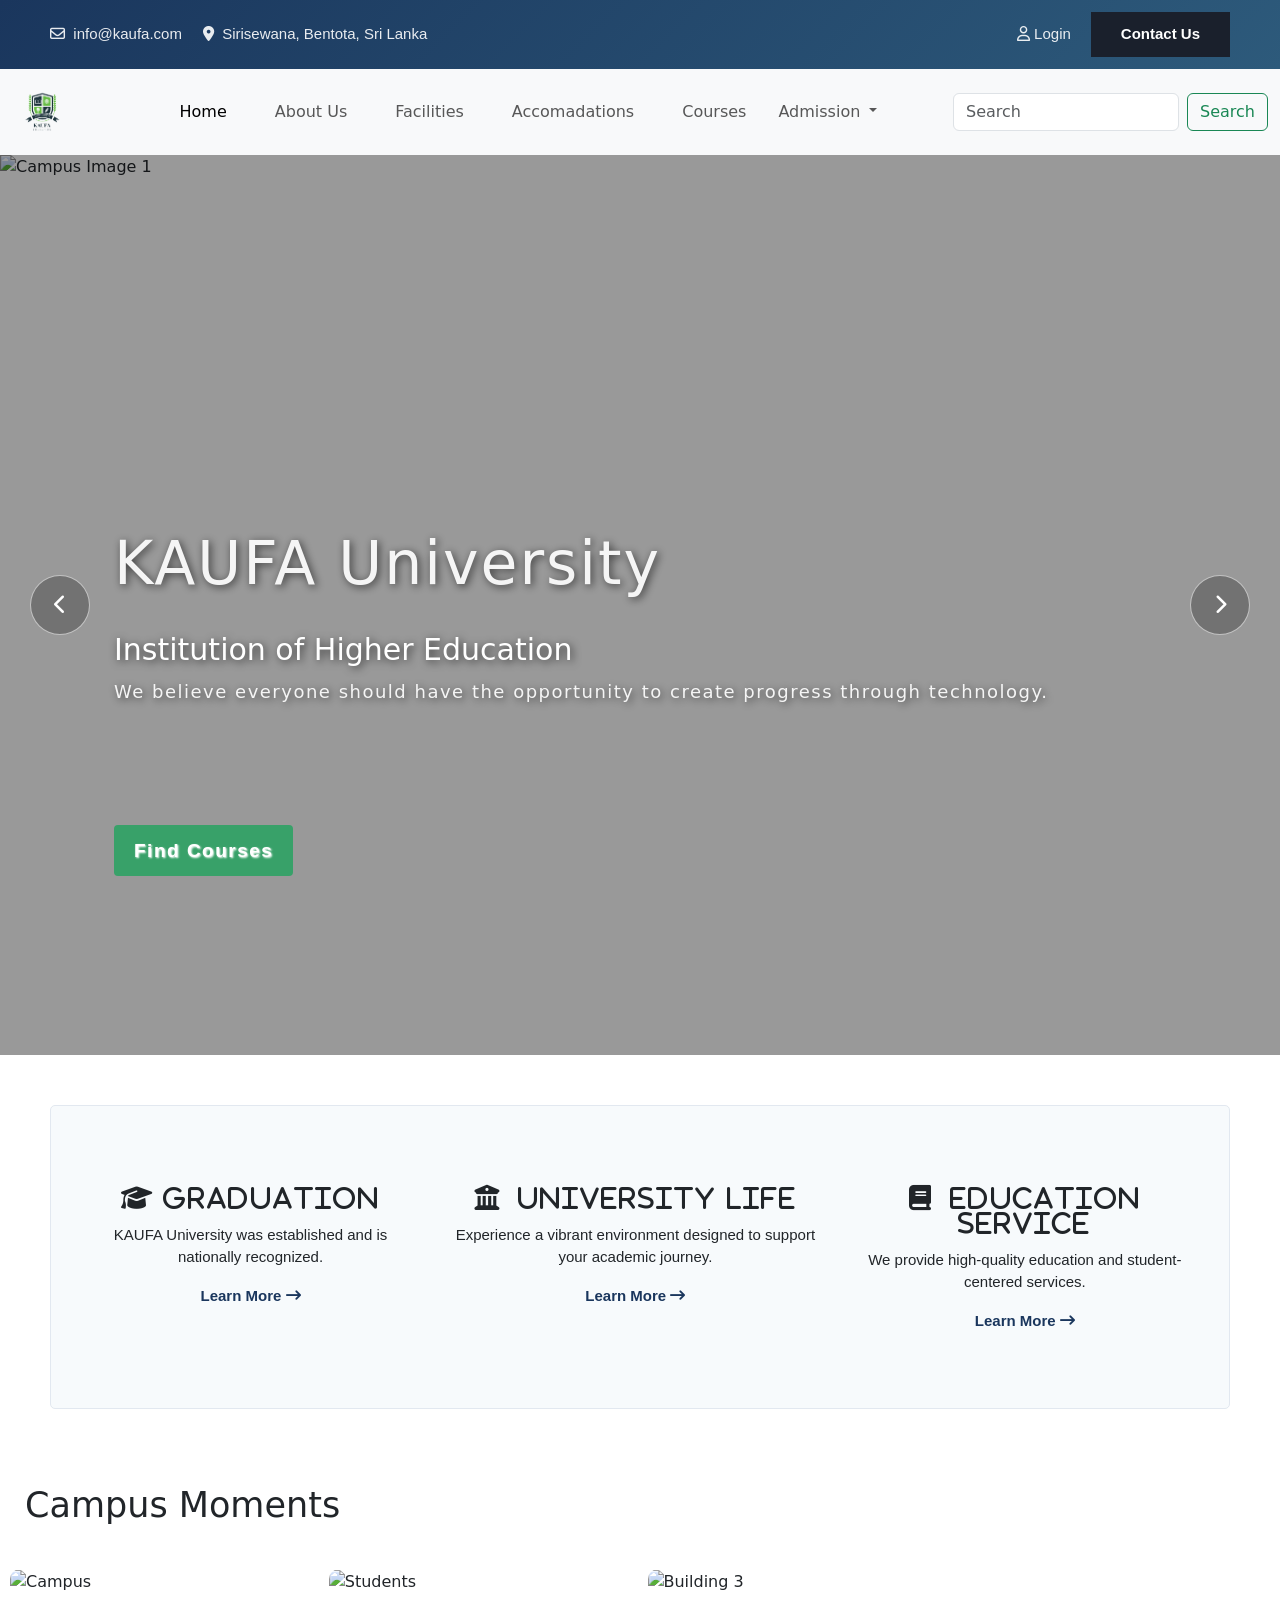
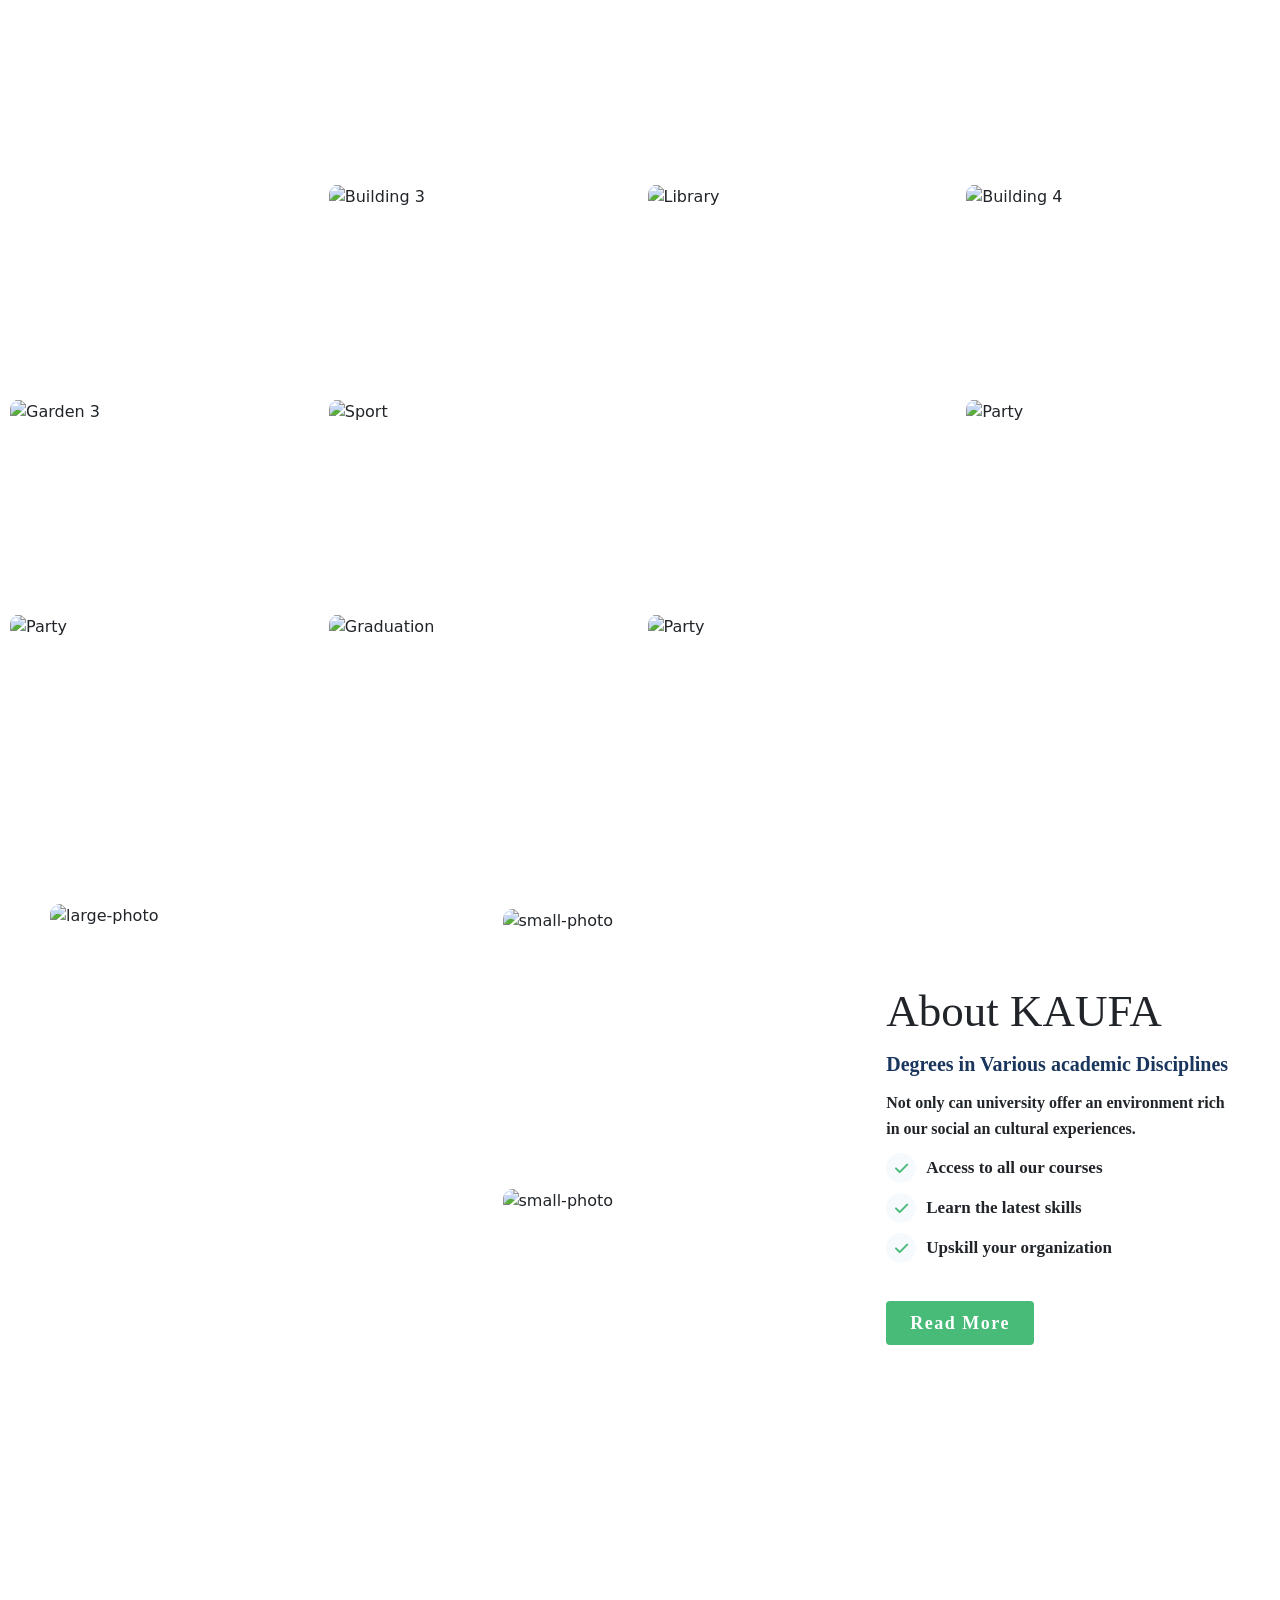
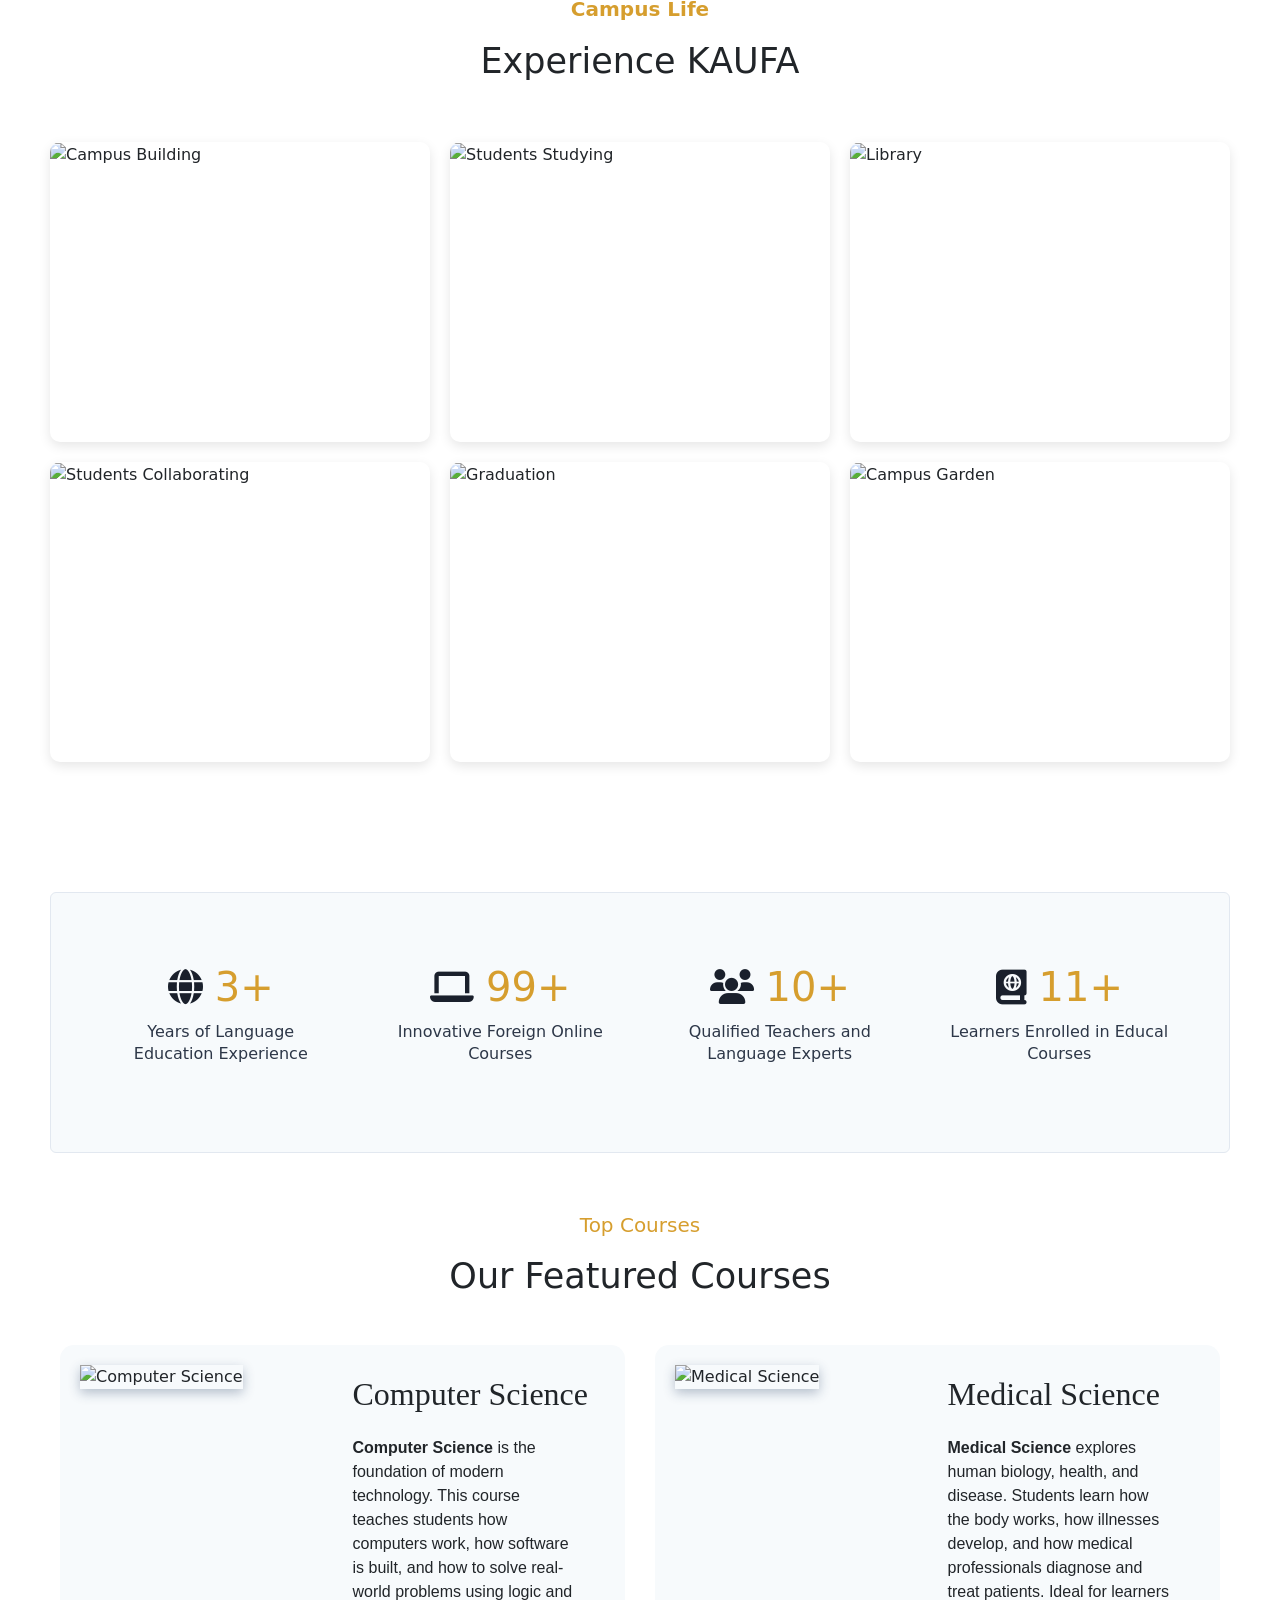
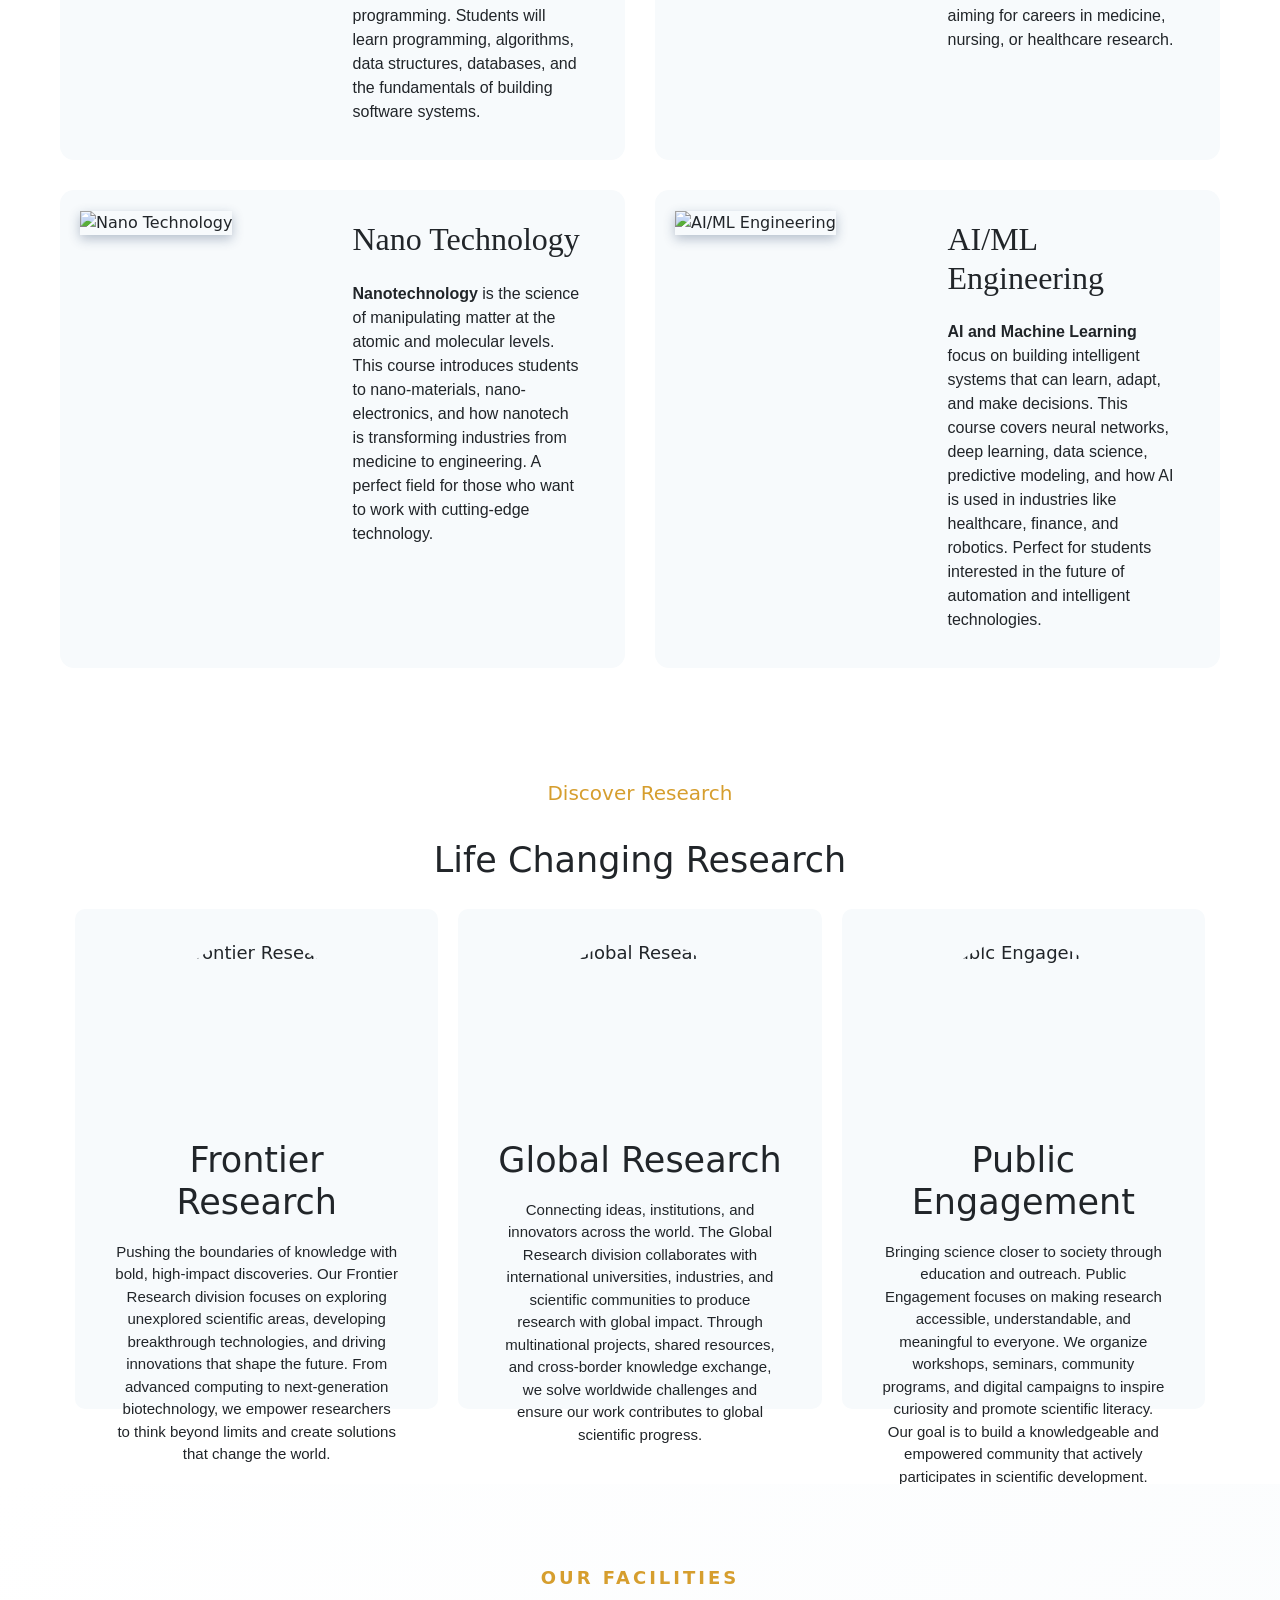
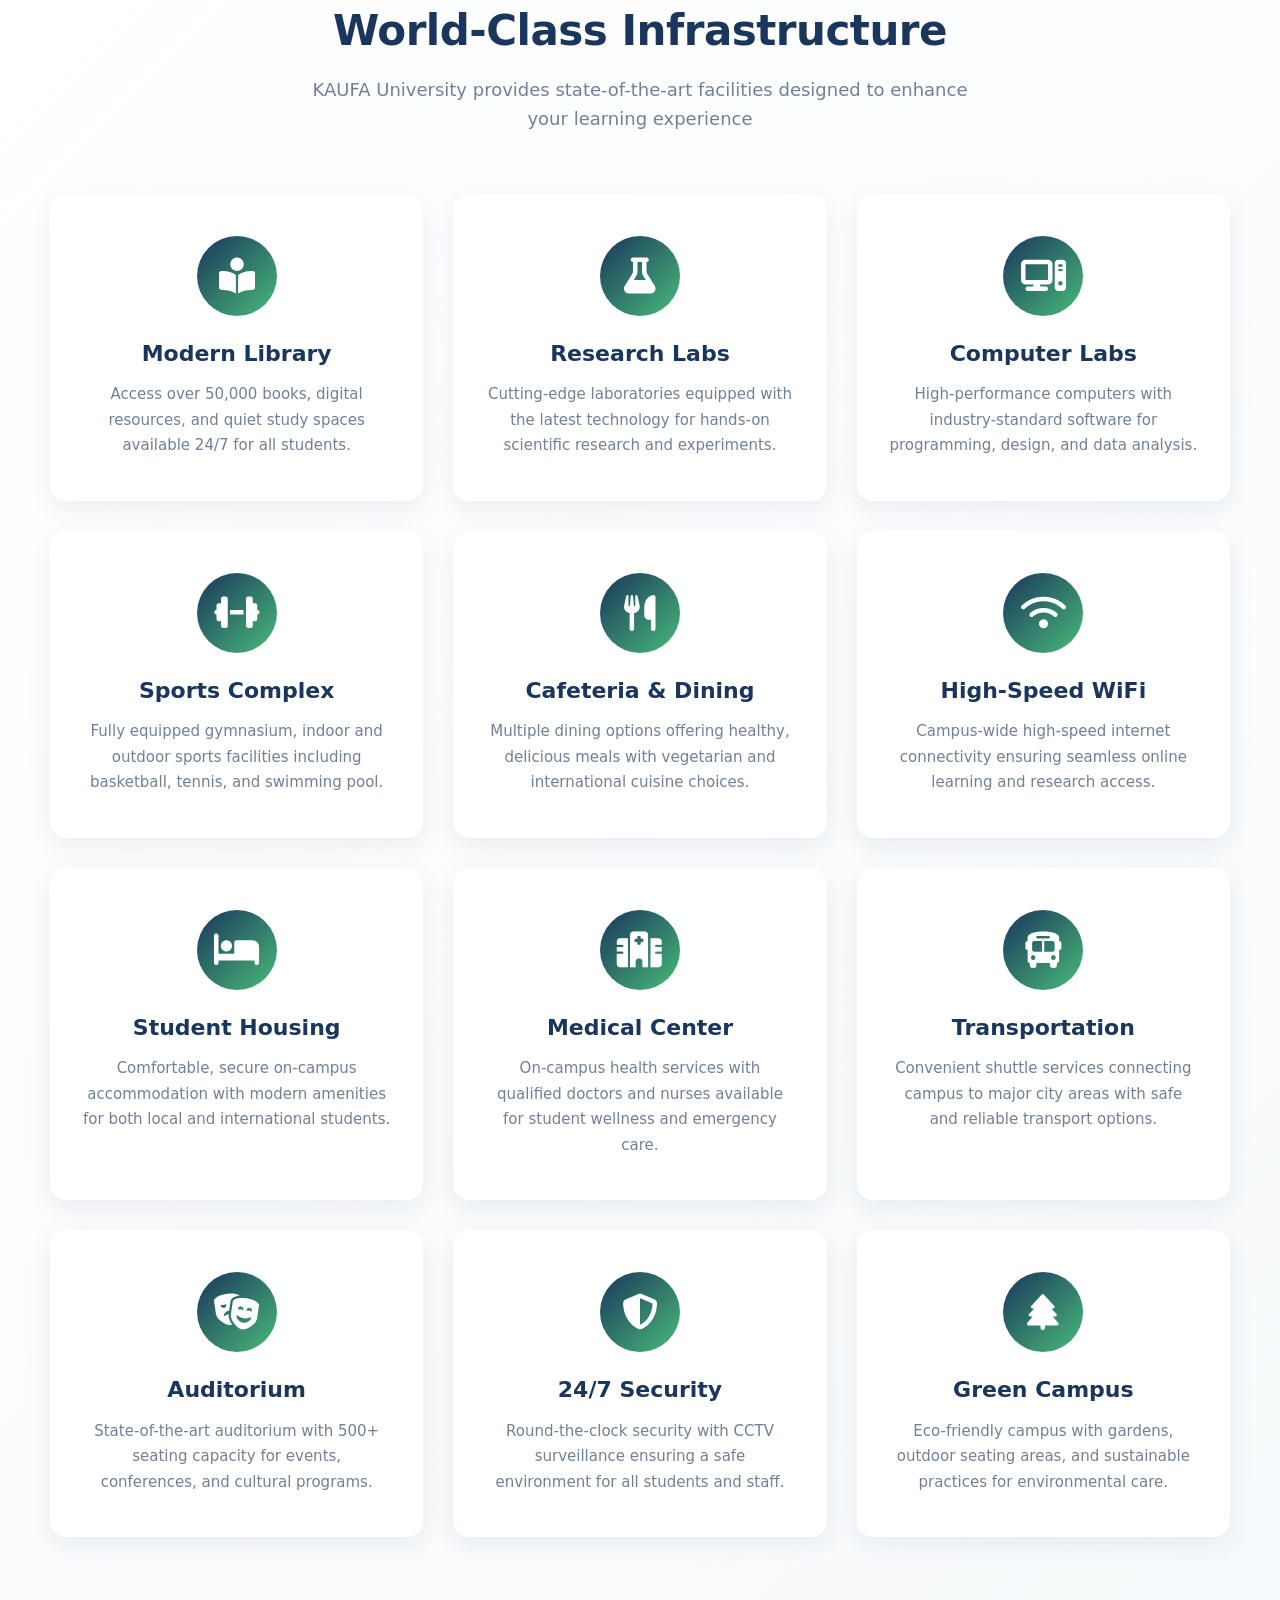
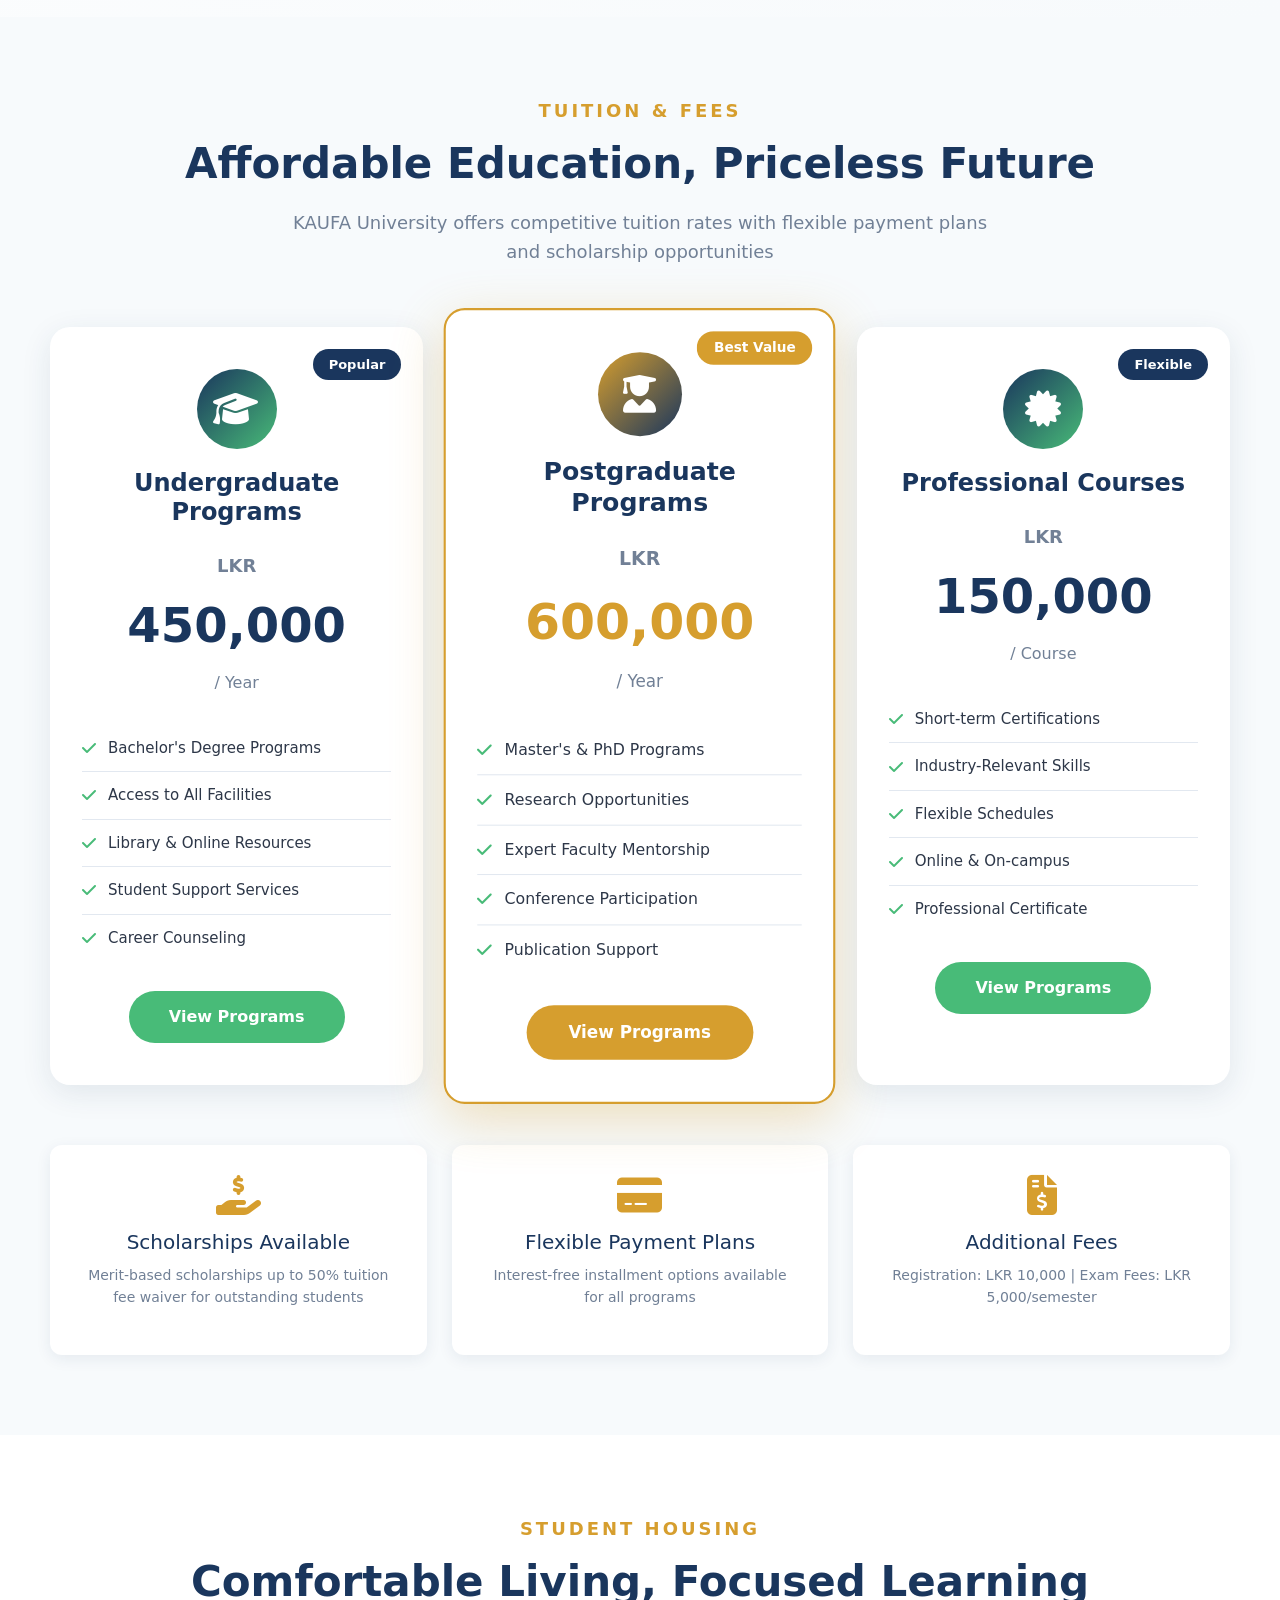
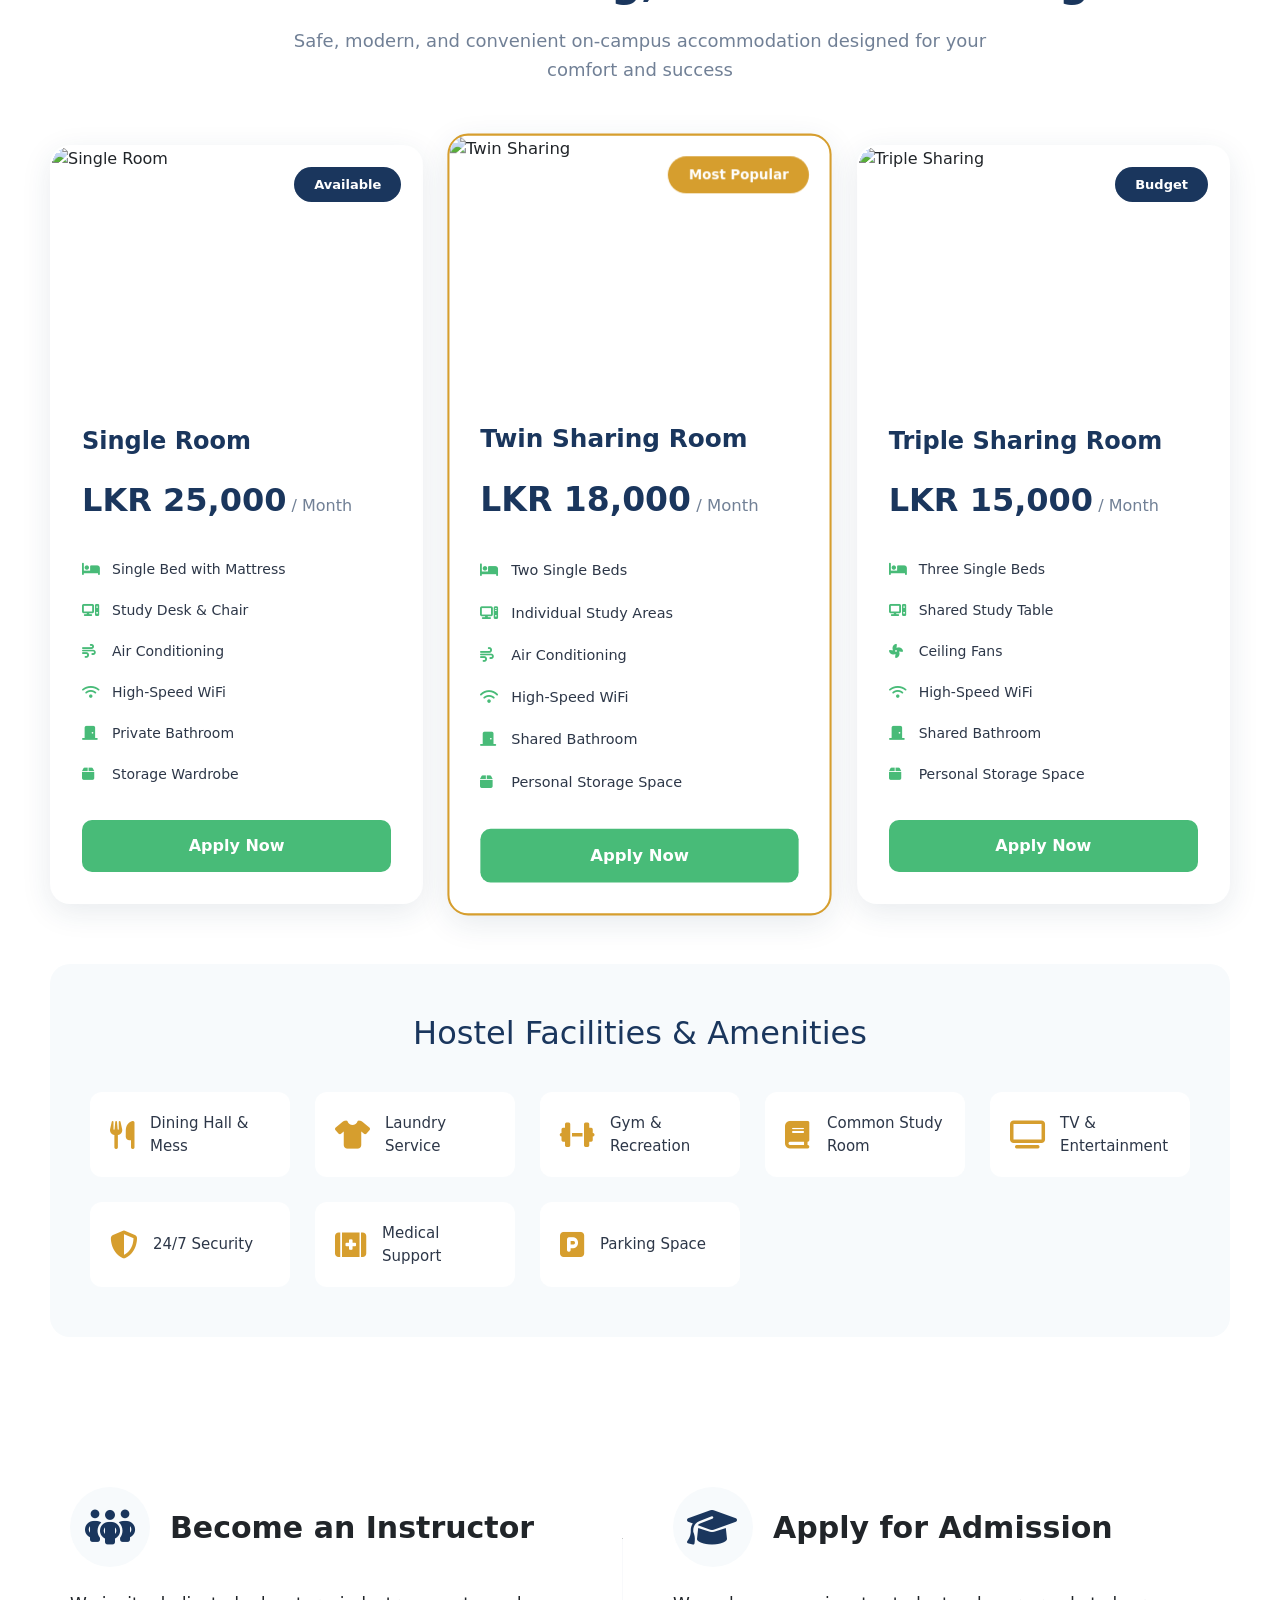
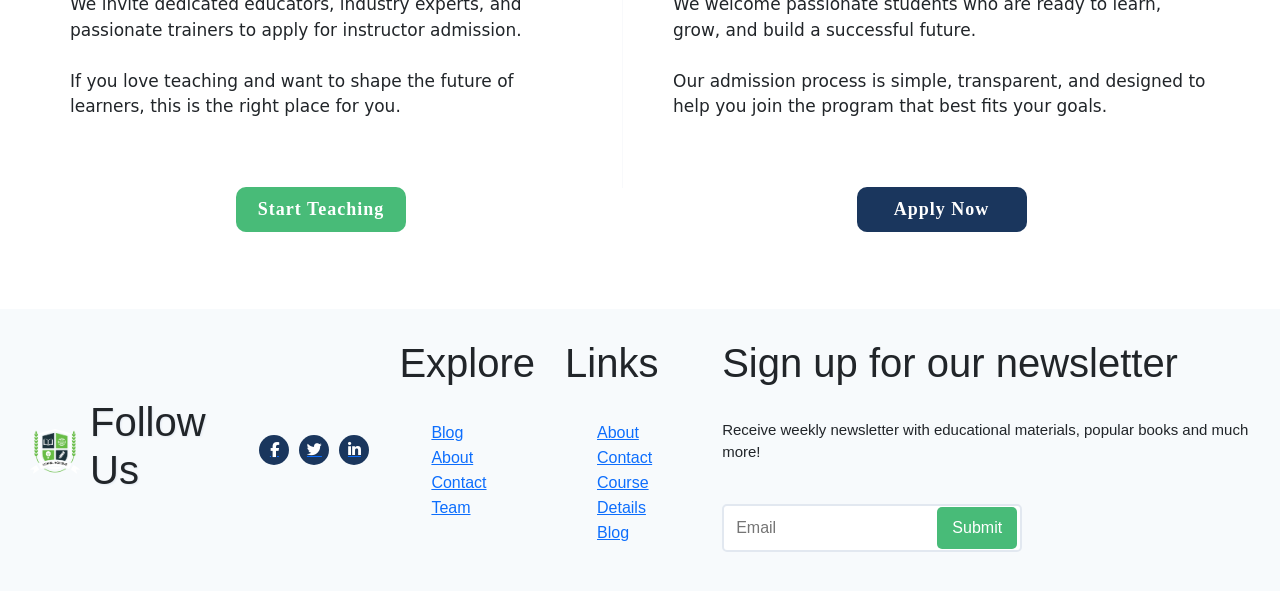
==== commit 6071746f: "Updated lecadmission.html" ====
--- a/main.html
+++ b/main.html
@@ -94,7 +94,7 @@
                     <h1>Institution of Higher Education</h1>
                     <p>We believe everyone should have the opportunity to create progress through technology.</p>
                     <br><br><br><br>
-                    <a href="#courses-new" class="find-course">Find Courses</a>
+                    <a href="course.html" class="find-course">Find Courses</a>
                 </div>
             </div>
 
@@ -106,7 +106,7 @@
                     <h1>Together we'll explore new things</h1>
                     <p>We believe everyone should have the opportunity to create progress through technology.</p>
                     <br><br><br><br>
-                    <a href="#courses-new" class="find-course">Find Courses</a>
+                    <a href="course.html" class="find-course">Find Courses</a>
                 </div>
             </div>
 
@@ -117,7 +117,7 @@
                     <span>KAUFA University</span><br><br>
                     <h1>Learn without limits</h1>
                     <p>Start your learning journey with <b>KAUFA University</b>.</p><br><br><br><br>
-                    <a href="#courses-new" class="find-course">Find Courses</a>
+                    <a href="course.html" class="find-course">Find Courses</a>
                 </div>
             </div>
 
@@ -243,7 +243,7 @@
                     <i class="fa-solid fa-check"></i>
                     <span>Upskill your organization</span>
                 </div>
-                <a href="blog.html" class="read-more">Read More</a>
+                <a href="blog.html" class="read-more" style="text-decoration: none;">Read More</a>
 
             </div>
         </section>
@@ -808,7 +808,7 @@
                 admission. <br><br>
                 If you love teaching and want to shape the future of learners, this is the right place for you.</p>
             <div class="btn">
-                <a href="lecadmission.html.html">
+                <a href="lecadmission.html">
                     <button class="btn1">Start Teaching</button>
                 </a>
             </div>
--- a/main.css
+++ b/main.css
@@ -143,6 +143,14 @@
     z-index: 10;
     padding-left: 50px;
 }
+.slide-content a{
+    text-decoration: none;
+    text-shadow: 1px 1px 2px #fff;
+    font-family: Arial, Helvetica, sans-serif;
+    font-size: 19px;
+    background-color: #38a169;
+    padding: 15px 20px;
+}
 
 .slide-content span {
     letter-spacing: 2px;
